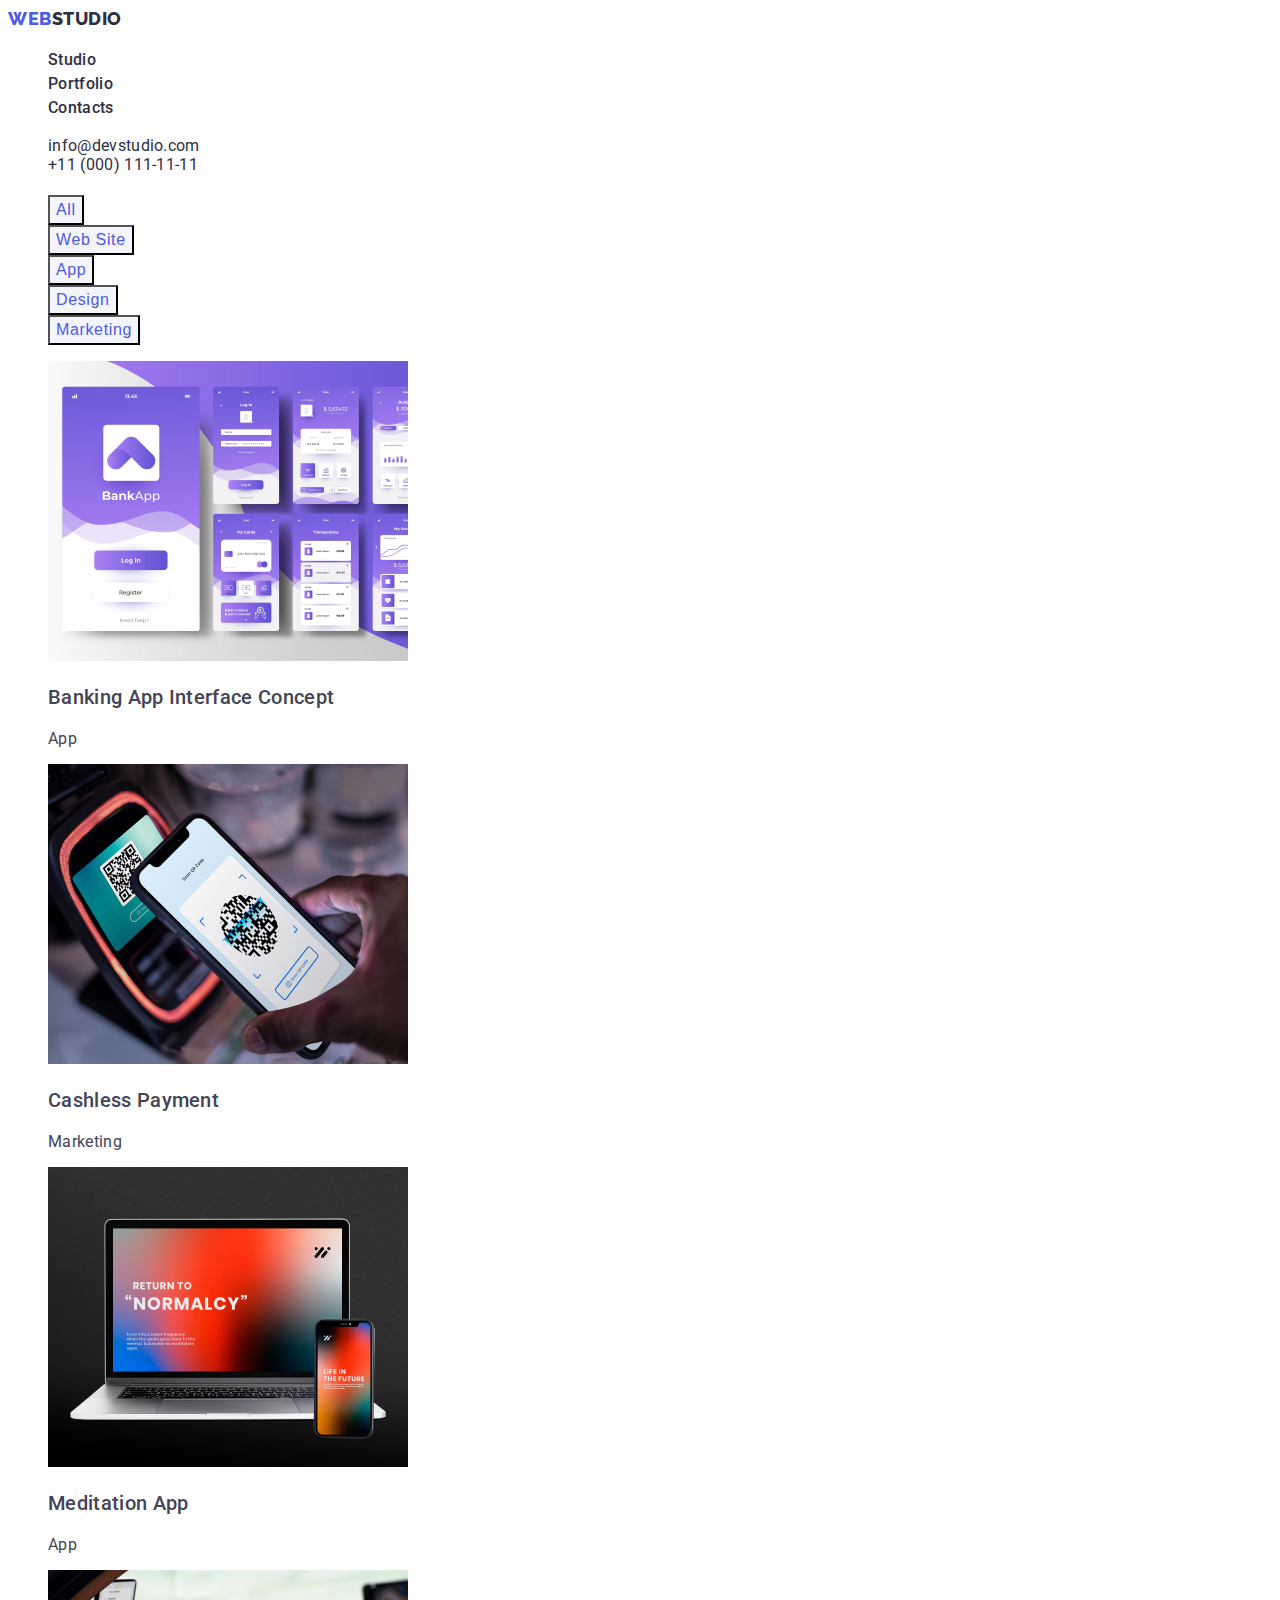
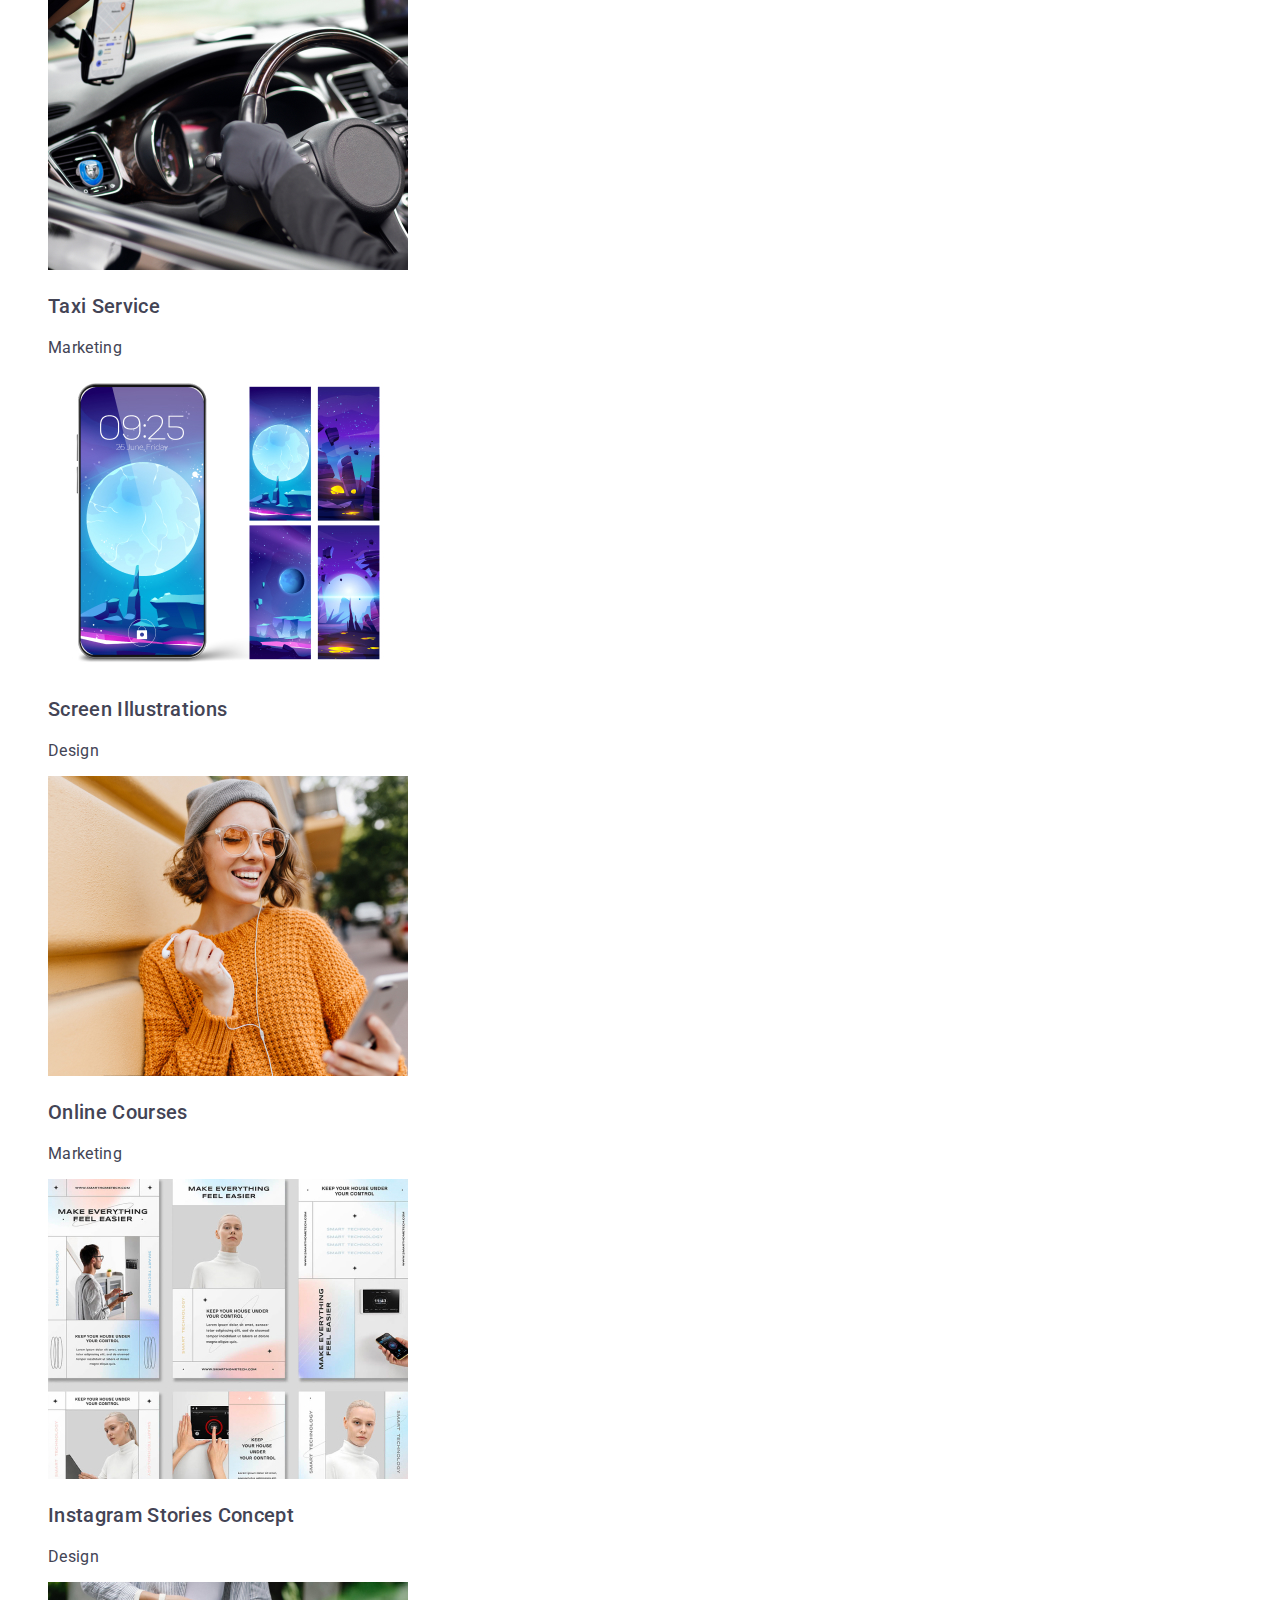
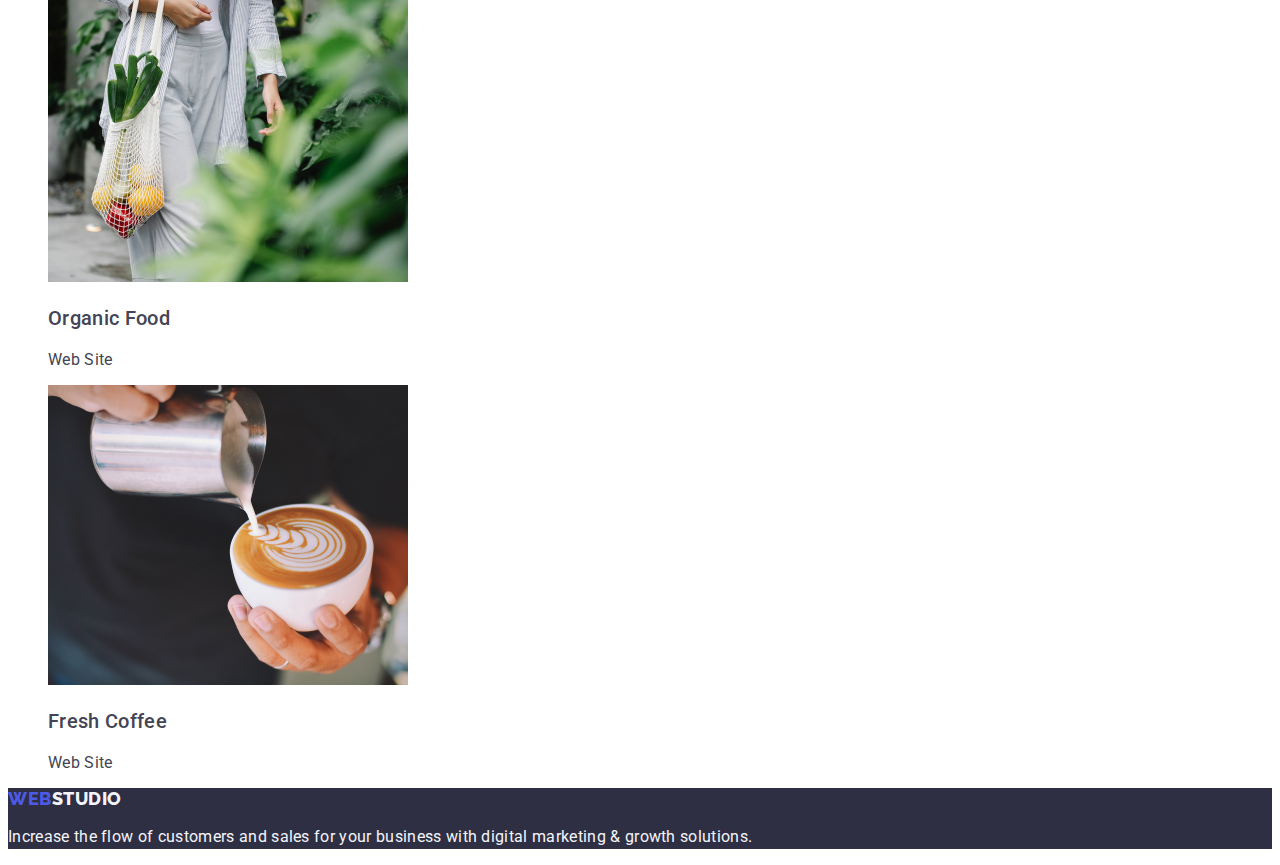
==== portfolio.html @ 07972845 "csstest5" ====
<!DOCTYPE html>
<html lang="en">
  <head>
    <meta charset="UTF-8" />
    <meta http-equiv="X-UA-Compatible" content="IE=edge" />
    <meta name="viewport" content="width=device-width, initial-scale=1.0" />
    <link rel="stylesheet" href="./css/styles.css" />
    <link rel="preconnect" href="https://fonts.googleapis.com" />
    <link rel="preconnect" href="https://fonts.gstatic.com" crossorigin />
    <link
      href="https://fonts.googleapis.com/css2?family=Montserrat:wght@400;700&family=Raleway:wght@800&family=Roboto:wght@400;500;700;900&display=swap"
      rel="stylesheet"
    />
    <title>Web Studio</title>
  </head>
  <body>
    <header class="header">
      <nav class="nav">
        <a class="header-logo link" href="./index.html"
          >Web<span class="logo-span">Studio</span></a
        >
        <ul class="header list">
          <li class="header-list-item">
            <a class="header link" href="./index.html">Studio</a>
          </li>
          <li class="header-list-item">
            <a class="header link" href="./portfolio.html">Portfolio</a>
          </li>
          <li class="header-list-item">
            <a class="header link" href="">Contacts</a>
          </li>
        </ul>
      </nav>

      <address class="address">
        <ul class="address list">
          <li class="address-list-item">
            <a class="address link" href="mailto:info@devstudio.com"
              >info@devstudio.com</a
            >
          </li>
          <li class="address-list-item">
            <a class="address link" href="tel:+110001111111"
              >+11 (000) 111-11-11</a
            >
          </li>
        </ul>
      </address>
    </header>

    <main>
      <!-- section five -->
      <section class="section five">
        <h1></h1>
        <ul class="filters list">
          <li><button class="filter-btn" type="button">All</button></li>
          <li><button class="filter-btn" type="button">Web Site</button></li>
          <li><button class="filter-btn" type="button">App</button></li>
          <li><button class="filter-btn" type="button">Design</button></li>
          <li><button class="filter-btn" type="button">Marketing</button></li>
        </ul>
        <ul>
          <li>
            <img
              src="./images/portfolio-img/bankingapp.jpg"
              alt="Banking App Interface Concept"
              width="360"
            />
            <h3 class="five-title">Banking App Interface Concept</h3>
            <p class="five-text">App</p>
          </li>
          <li>
            <img
              src="./images/portfolio-img/cashlesspaiment.jpg"
              alt="Cashless Payment"
              width="360"
            />
            <h3 class="five-title">Cashless Payment</h3>
            <p class="five-text">Marketing</p>
          </li>
          <li>
            <img
              src="./images/portfolio-img/meditationapp.jpg"
              alt="Meditation App"
              width="360"
            />
            <h3 class="five-title">Meditation App</h3>
            <p class="five-text">App</p>
          </li>
          <li>
            <img
              src="./images/portfolio-img/taxservice.jpg"
              alt="Taxi Service"
              width="360"
            />
            <h3 class="five-title">Taxi Service</h3>
            <p class="five-text">Marketing</p>
          </li>
          <li>
            <img
              src="./images/portfolio-img/screenillustrations.jpg"
              alt="Screen Illustrations"
              width="360"
            />
            <h3 class="five-title">Screen Illustrations</h3>
            <p class="five-text">Design</p>
          </li>
          <li>
            <img
              src="./images/portfolio-img/onlinecourses.jpg"
              alt="Online Courses"
              width="360"
            />
            <h3 class="five-title">Online Courses</h3>
            <p class="five-text">Marketing</p>
          </li>
          <li>
            <img
              src="./images/portfolio-img/instagramstories.jpg"
              alt="Instagram Stories Concept"
              width="360"
            />
            <h3 class="five-title">Instagram Stories Concept</h3>
            <p class="five-text">Design</p>
          </li>
          <li>
            <img
              src="./images/portfolio-img/organicfood.jpg"
              alt="Organic Food"
              width="360"
            />
            <h3 class="five-title">Organic Food</h3>
            <p class="five-text">Web Site</p>
          </li>
          <li>
            <img
              src="./images/portfolio-img/freshcoffe.jpg"
              alt="Fresh Coffee"
              width="360"
            />
            <h3 class="five-title">Fresh Coffee</h3>
            <p class="five-text">Web Site</p>
          </li>
        </ul>
      </section>
    </main>

    <footer class="footer portfolio">
      <a class="header-logo link" href="./index.html"
        >Web<span class="footer-span">Studio</span></a
      >
      <p class="footer-text">
        Increase the flow of customers and sales for your business with digital
        marketing & growth solutions.
      </p>
    </footer>
  </body>
</html>
---- css/styles.css ----
:root {
    --primari-font: "Roboto",
        sans-serif;
}

body{
    font-family: "Roboto",
        sans-serif;
    font-weight: 400;
    color: #434455;
    background: #FFFFFF;
    letter-spacing: 0.02em;
}


/* header*/

.header {}

/* reset*/
ul,ol {
    list-style: none;
}
 
a {
    text-decoration: none;
    
}

button{
    cursor: pointer;
}

.nav {
        font-weight: 500;
        font-size: 16px;
        line-height: 1.5; 
        }
.link {
    color: #2e2f42;
    text-decoration: none;
}

.header-logo {
        font-family: 'Raleway', sans-serif;
        font-weight: 800;
        font-size: 18px;
        line-height: 1.17;
        color: #4d5ae5;
        letter-spacing: 0.03em;
        text-transform: uppercase;
        }

.logo-span {
    color: #2e2f42;
}

.header {}

.list {
    list-style: none
}

.header-list-item {}



.link:hover,
.link:focus{
    color: #404bbf;
}

address {
    font-style: normal;
}

.address 

.address-list-item {}

.address-link {}

/* section one*/

.section {}

.one {
    background: #2E2F42;
}

.one-title {
        text-align: center;
        font-weight: 700;
        font-size: 56px;
        line-height: 1.07;
        letter-spacing: 0.02em;
        color: #FFFFFF;
}

.one-btn {
        font-family: var(--primary-font);
        font-weight: 500;
        font-size: 16px;
        line-height: 1.5;
        letter-spacing: 0.04em;
        background: #4D5AE5;
        color: #FFFFFF;
}

/* section two*/

.section {}

.two {}

.two-hidden-title {}

.two-list {}

.two-title {
    
    font-weight: 500;
        font-size: 20px;
        line-height: 1.2;
        letter-spacing: 0.02em;
        color: #2e2f42;
}

.two-text {
        font-size: 16px;
        line-height: 1.5;
        color: #434455;
}

/* section three*/

.section {}

.three {}

.three-title {
    font-weight: 700;
        font-size: 36px;
        line-height: 1.11;
        text-align: center;
        text-transform: capitalize;
        color: #2e2f42;

}

.three-list {}

.three-list-item {}

/* section four*/

.section {
    
}

.four {
    background: #F4F4FD;
}

.four-title {
        text-align: center;
        font-weight: 700;
        font-size: 36px;
        line-height: 1.11;
        text-transform: capitalize;
        letter-spacing: 0.02em;
        color: #2e2f42;
}

.four-list {}

.four-list-item {
    background-color: #FFFFFF;
}

.four-name {
    font-weight: 500;
        font-size: 20px;
        line-height: 1.2;
}

.four-text {
    line-height: 1.5;
        color: #434455;
}
/*section5*/

.section {}

.five {}

.filters {}

.filter-btn {
    font-weight: 500;
    font-size: 16px;
    line-height: 1.5;
    letter-spacing: 0.04em;
    color: #4D5AE5;
    background: #F4F4FD;
}

.five-title {
    font-weight: 500;
    font-size: 20px;
    line-height: 1.2;
}

.five-text {
    color: #434455;
}
/* footer*/

.footer {
    background: #2E2F42;
}

.footer-span{
    color: #F4F4FD;
}


.footer-text {
    line-height: 1.5; 
        color: #F4F4FD;
}
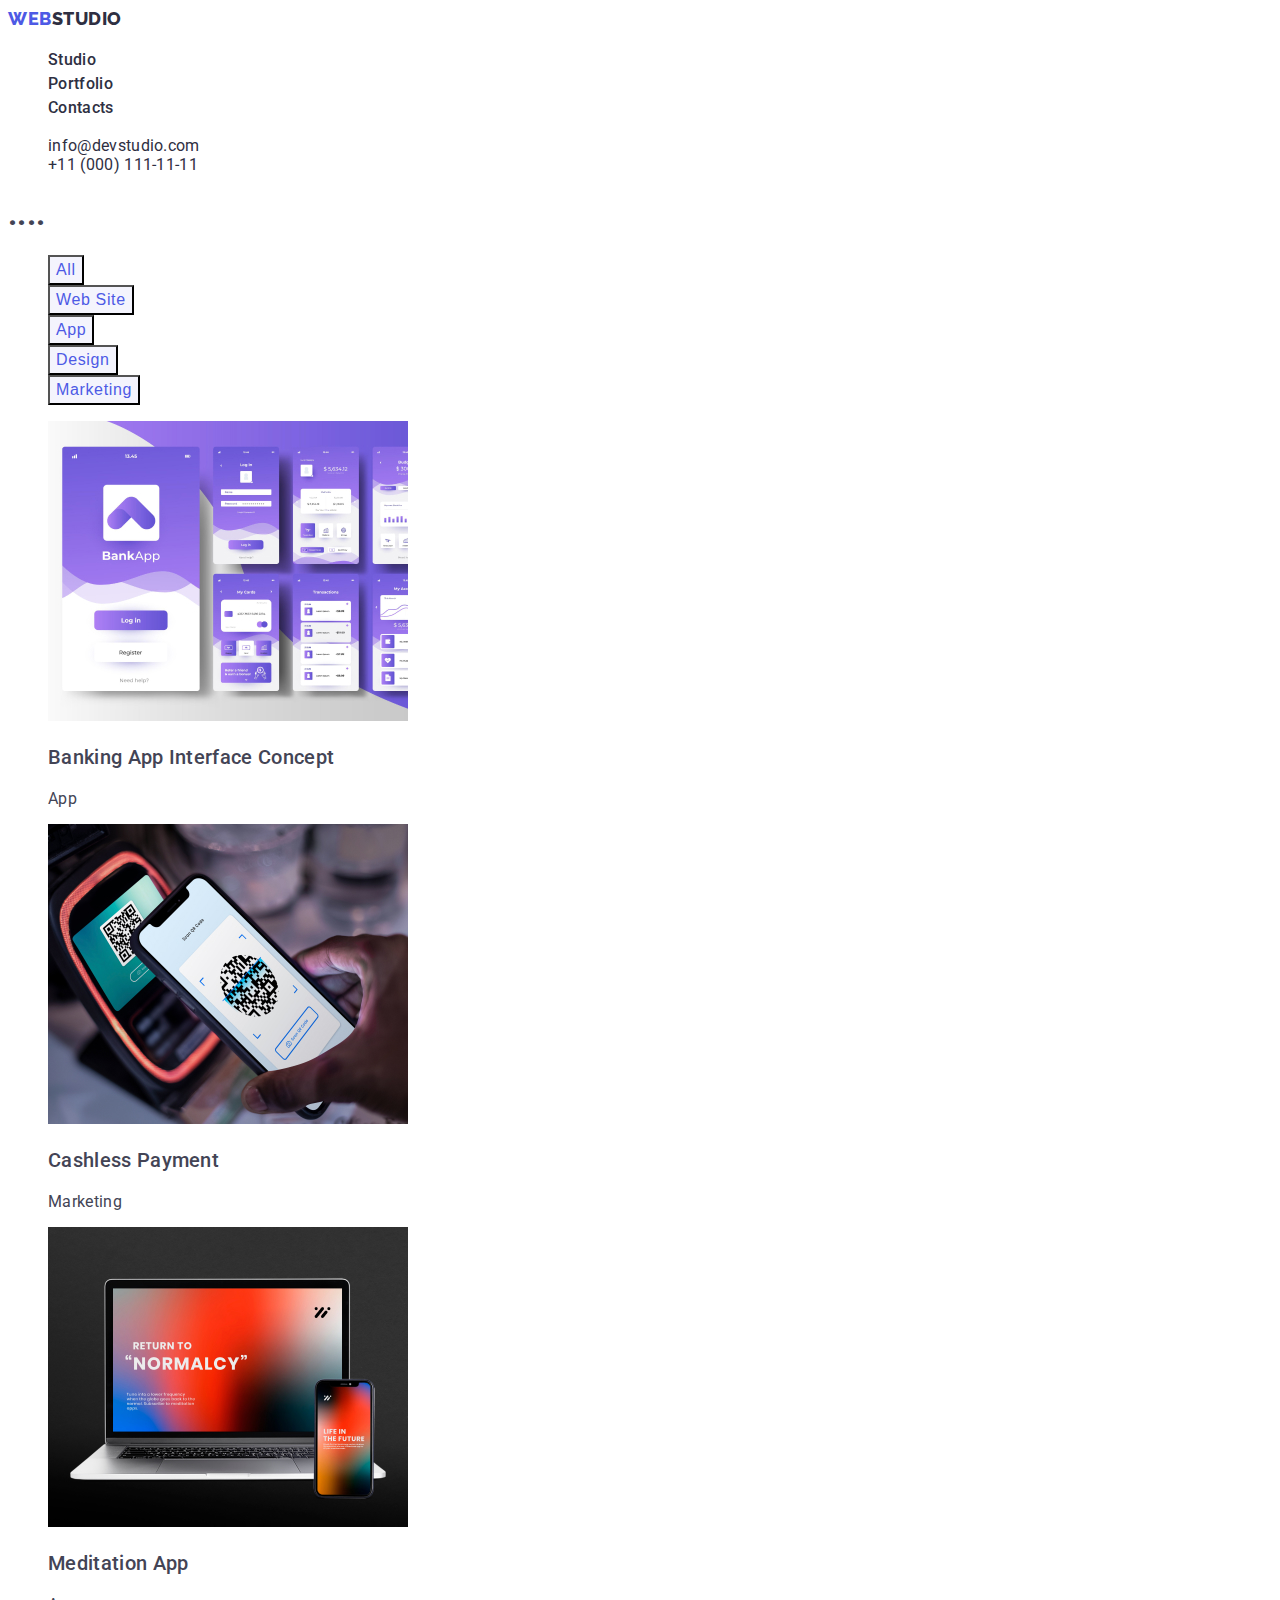
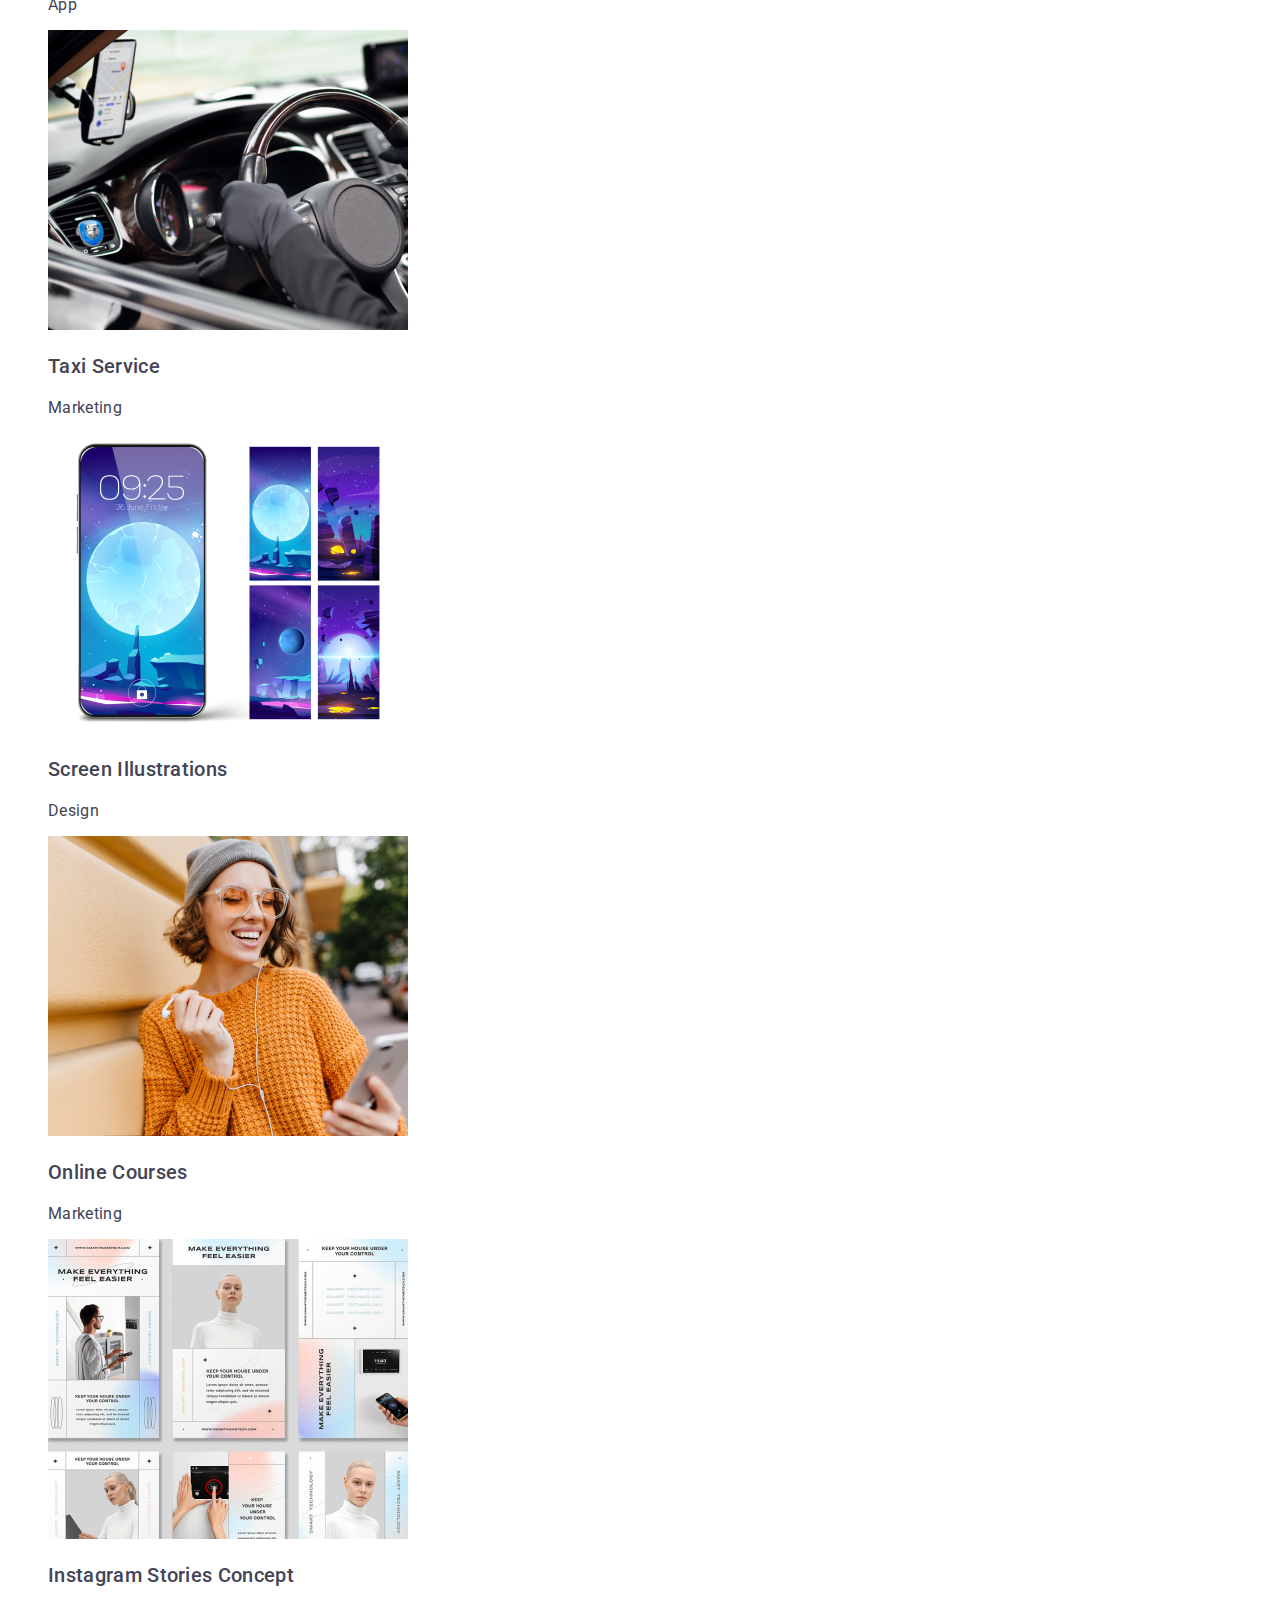
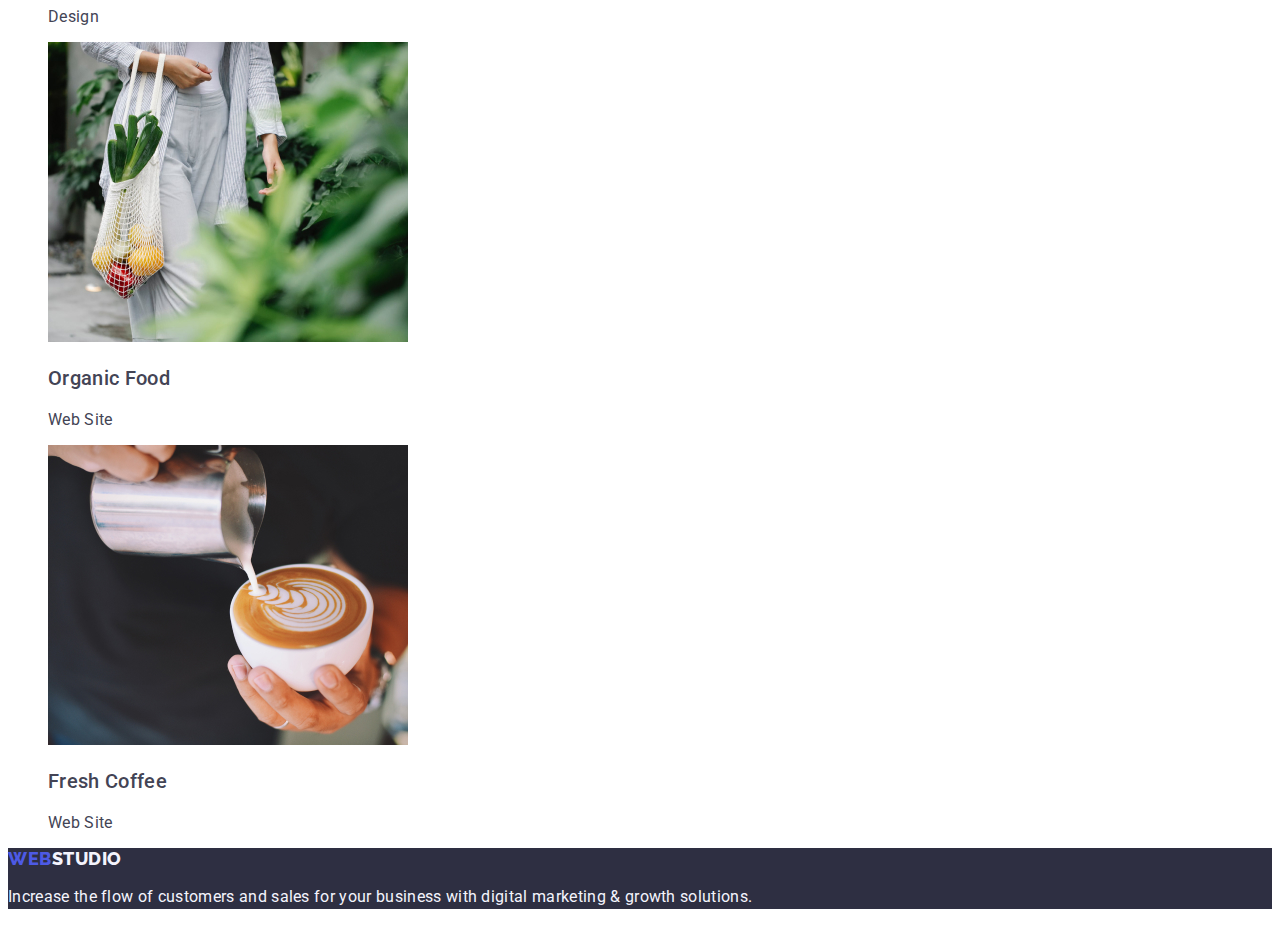
==== commit fc0b4ed9: "test6" ====
--- a/portfolio.html
+++ b/portfolio.html
@@ -51,7 +51,7 @@
     <main>
       <!-- section five -->
       <section class="section five">
-        <h1></h1>
+        <h1>....</h1>
         <ul class="filters list">
           <li><button class="filter-btn" type="button">All</button></li>
           <li><button class="filter-btn" type="button">Web Site</button></li>
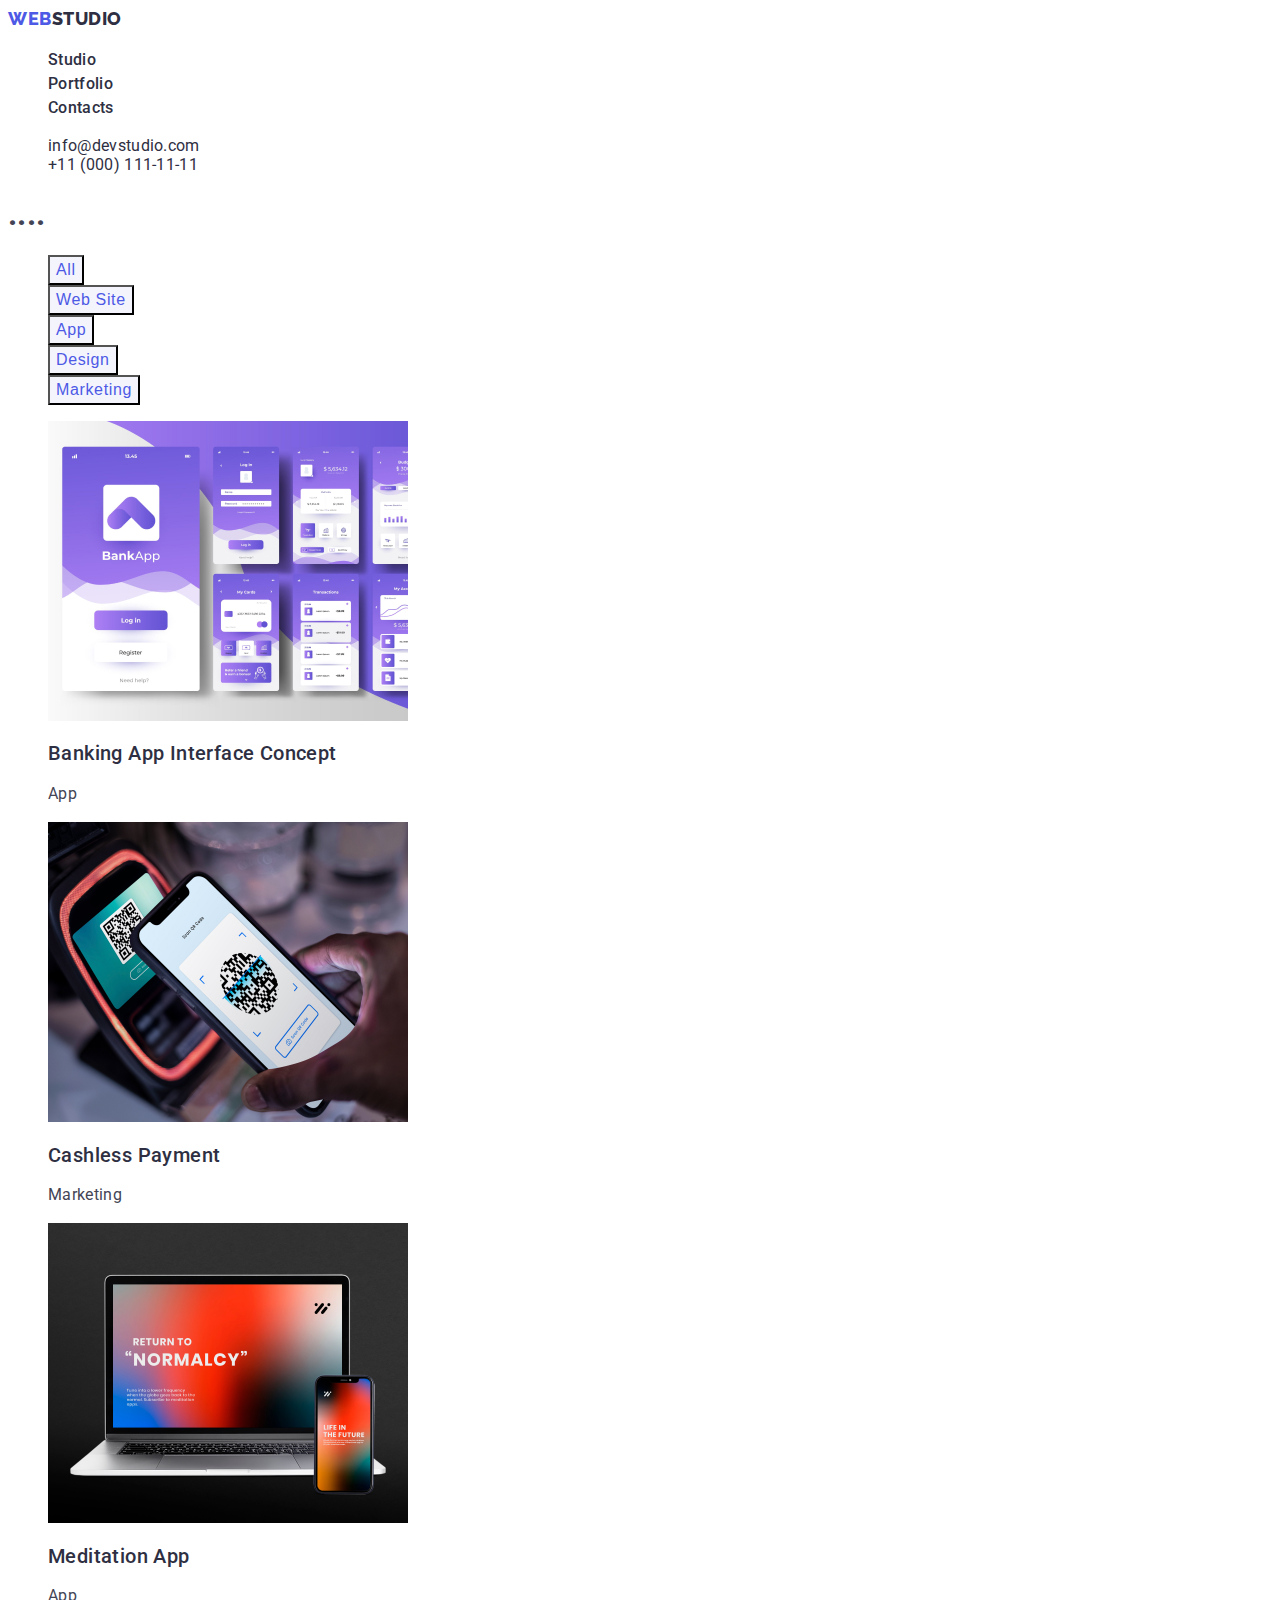
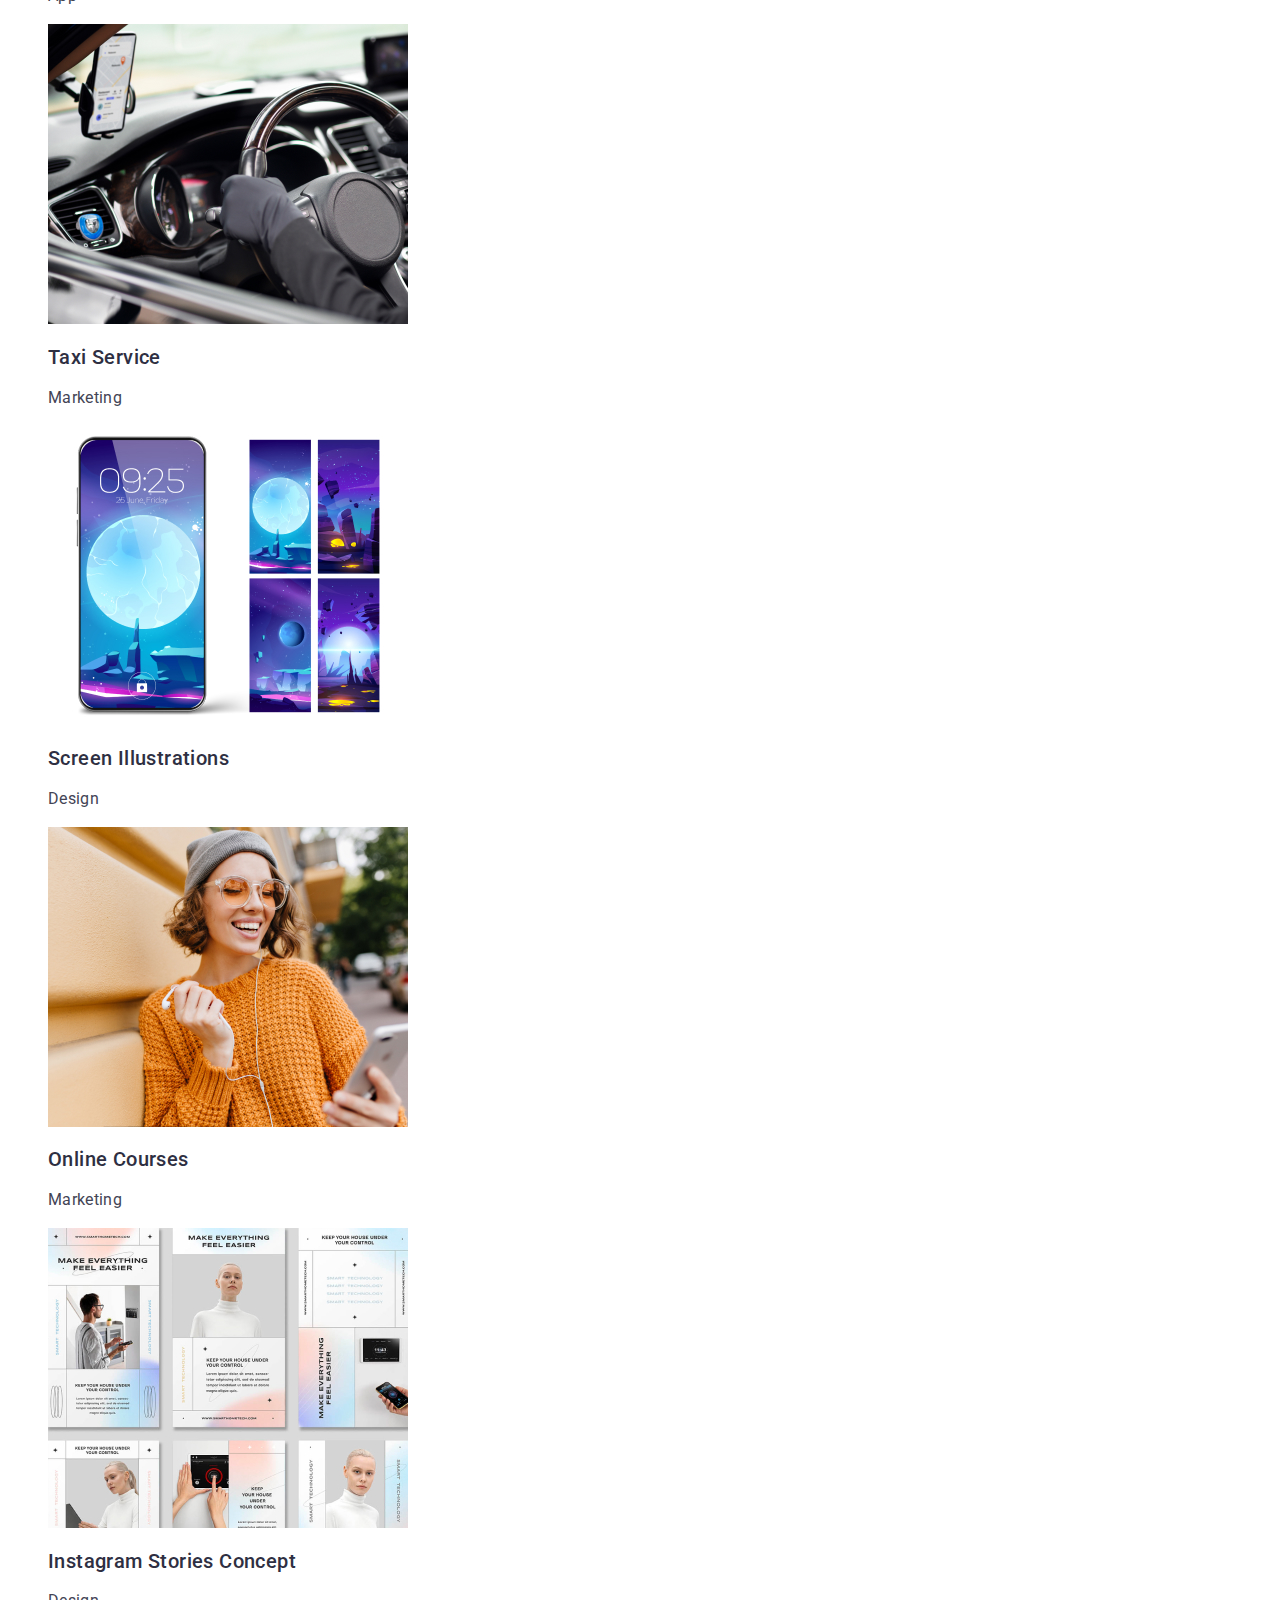
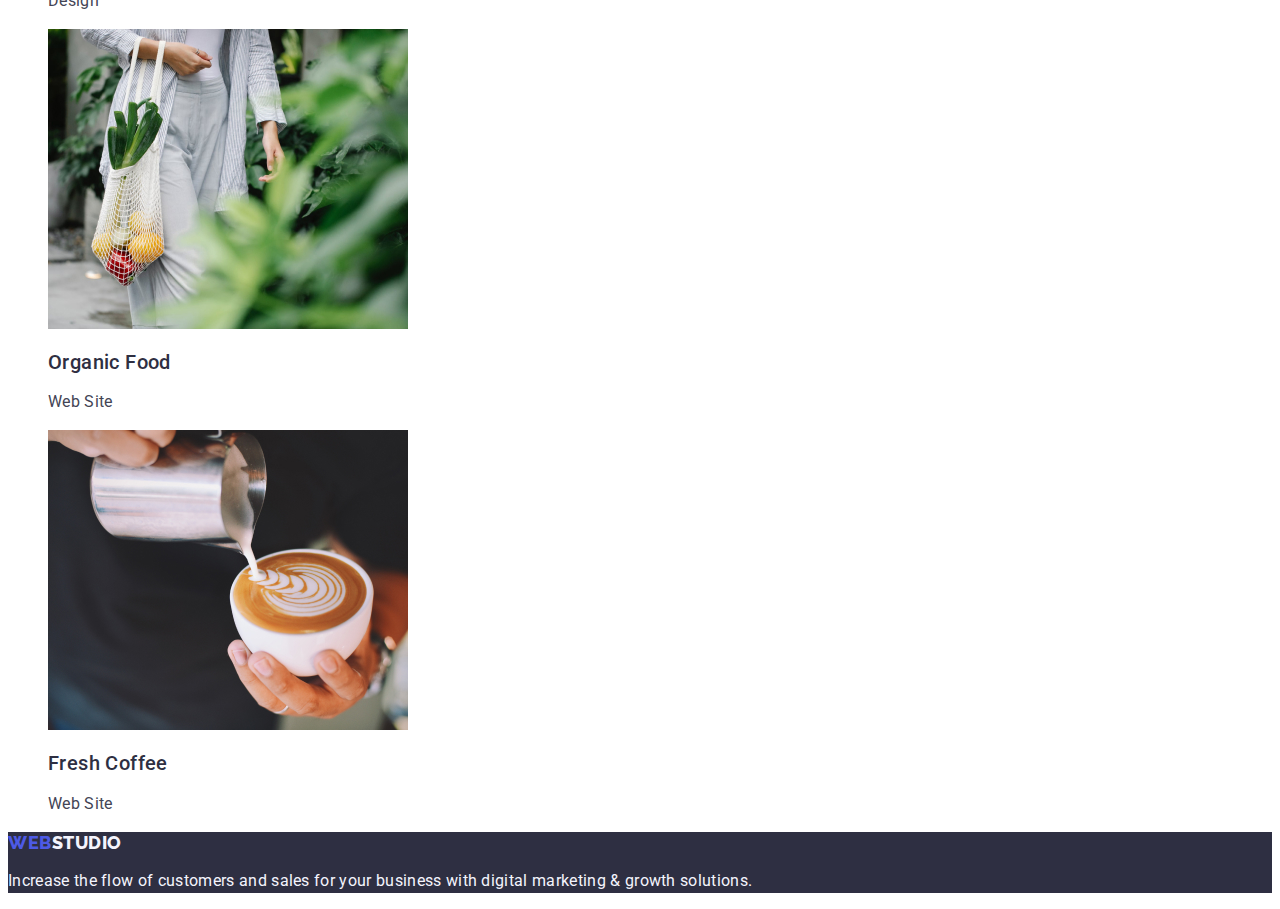
==== commit f02f7fca: "testcss7" ====
--- a/portfolio.html
+++ b/portfolio.html
@@ -61,84 +61,111 @@
         </ul>
         <ul>
           <li>
-            <img
-              src="./images/portfolio-img/bankingapp.jpg"
-              alt="Banking App Interface Concept"
-              width="360"
-            />
-            <h3 class="five-title">Banking App Interface Concept</h3>
-            <p class="five-text">App</p>
+            <a class="img link" href="">
+              <img
+                src="./images/portfolio-img/bankingapp.jpg"
+                alt="Banking App Interface Concept"
+                width="360"
+              />
+
+              <h2 class="five-title">Banking App Interface Concept</h2>
+              <p class="five-text">App</p>
+            </a>
           </li>
           <li>
-            <img
-              src="./images/portfolio-img/cashlesspaiment.jpg"
-              alt="Cashless Payment"
-              width="360"
-            />
-            <h3 class="five-title">Cashless Payment</h3>
-            <p class="five-text">Marketing</p>
+            <a class="img link" href="">
+              <img
+                src="./images/portfolio-img/cashlesspaiment.jpg"
+                alt="Cashless Payment"
+                width="360"
+              />
+
+              <h2 class="five-title">Cashless Payment</h2>
+              <p class="five-text">Marketing</p>
+            </a>
           </li>
           <li>
-            <img
-              src="./images/portfolio-img/meditationapp.jpg"
-              alt="Meditation App"
-              width="360"
-            />
-            <h3 class="five-title">Meditation App</h3>
-            <p class="five-text">App</p>
+            <a class="img link" href="">
+              <img
+                src="./images/portfolio-img/meditationapp.jpg"
+                alt="Meditation App"
+                width="360"
+              />
+
+              <h2 class="five-title">Meditation App</h2>
+              <p class="five-text">App</p>
+            </a>
           </li>
           <li>
-            <img
-              src="./images/portfolio-img/taxservice.jpg"
-              alt="Taxi Service"
-              width="360"
-            />
-            <h3 class="five-title">Taxi Service</h3>
-            <p class="five-text">Marketing</p>
+            <a class="img link" href="">
+              <img
+                src="./images/portfolio-img/taxservice.jpg"
+                alt="Taxi Service"
+                width="360"
+              />
+
+              <h2 class="five-title">Taxi Service</h2>
+              <p class="five-text">Marketing</p>
+            </a>
           </li>
           <li>
-            <img
-              src="./images/portfolio-img/screenillustrations.jpg"
-              alt="Screen Illustrations"
-              width="360"
-            />
-            <h3 class="five-title">Screen Illustrations</h3>
-            <p class="five-text">Design</p>
+            <a class="img link" href="">
+              <img
+                src="./images/portfolio-img/screenillustrations.jpg"
+                alt="Screen Illustrations"
+                width="360"
+              />
+
+              <h2 class="five-title">Screen Illustrations</h2>
+              <p class="five-text">Design</p>
+            </a>
           </li>
           <li>
-            <img
-              src="./images/portfolio-img/onlinecourses.jpg"
-              alt="Online Courses"
-              width="360"
-            />
-            <h3 class="five-title">Online Courses</h3>
-            <p class="five-text">Marketing</p>
+            <a class="img link" href="">
+              <img
+                src="./images/portfolio-img/onlinecourses.jpg"
+                alt="Online Courses"
+                width="360"
+              />
+
+              <h2 class="five-title">Online Courses</h2>
+              <p class="five-text">Marketing</p>
+            </a>
           </li>
           <li>
-            <img
-              src="./images/portfolio-img/instagramstories.jpg"
-              alt="Instagram Stories Concept"
-              width="360"
-            />
-            <h3 class="five-title">Instagram Stories Concept</h3>
-            <p class="five-text">Design</p>
+            <a class="img link" href="">
+              <img
+                src="./images/portfolio-img/instagramstories.jpg"
+                alt="Instagram Stories Concept"
+                width="360"
+              />
+
+              <h2 class="five-title">Instagram Stories Concept</h2>
+              <p class="five-text">Design</p>
+            </a>
           </li>
           <li>
-            <img
-              src="./images/portfolio-img/organicfood.jpg"
-              alt="Organic Food"
-              width="360"
-            />
-            <h3 class="five-title">Organic Food</h3>
-            <p class="five-text">Web Site</p>
+            <a class="img link" href="">
+              <img
+                src="./images/portfolio-img/organicfood.jpg"
+                alt="Organic Food"
+                width="360"
+              />
+
+              <h2 class="five-title">Organic Food</h2>
+              <p class="five-text">Web Site</p>
+            </a>
           </li>
           <li>
-            <img
-              src="./images/portfolio-img/freshcoffe.jpg"
-              alt="Fresh Coffee"
-              width="360"
-            />
-            <h3 class="five-title">Fresh Coffee</h3>
+            <a class="img link" href="">
+              <img
+                src="./images/portfolio-img/freshcoffe.jpg"
+                alt="Fresh Coffee"
+                width="360"
+              />
+
+              <h2 class="five-title">Fresh Coffee</h2>
+            </a>
             <p class="five-text">Web Site</p>
           </li>
         </ul>
--- a/css/styles.css
+++ b/css/styles.css
@@ -55,11 +55,11 @@
     color: #2e2f42;
 }
 
-.header {}
-
-.list {
-    list-style: none
-}
+.header .link{
+    l
+}
+
+
 
 .header-list-item {}
 
@@ -107,6 +107,10 @@
         color: #FFFFFF;
 }
 
+.one-btn:hover,
+.one-btn:focus{
+    color: #404bbf;
+}
 /* section two*/
 
 .section {}
@@ -182,6 +186,8 @@
     font-weight: 500;
         font-size: 20px;
         line-height: 1.2;
+        letter-spacing: 0.02em;
+        color: #2e2f42;
 }
 
 .four-text {
@@ -205,13 +211,23 @@
     background: #F4F4FD;
 }
 
-.five-title {
-    font-weight: 500;
-    font-size: 20px;
-    line-height: 1.2;
-}
-
+.filter-btn:hover
+.filter-btn:focus{
+    color:#FFFFFF;
+    background-color: #404BBF;
+}
+.five-title{
+    font-weight: 500;
+        font-size: 20px;
+        line-height: 1,20;
+        letter-spacing: 0.02em;
+        color: #2E2F42;
+}
 .five-text {
+    font-weight: 400;
+    font-size: 16px;
+    line-height: 1.5;
+    letter-spacing: 0.02em;
     color: #434455;
 }
 /* footer*/
@@ -230,3 +246,6 @@
         color: #F4F4FD;
 }
 
+.list {
+    list-style: none
+}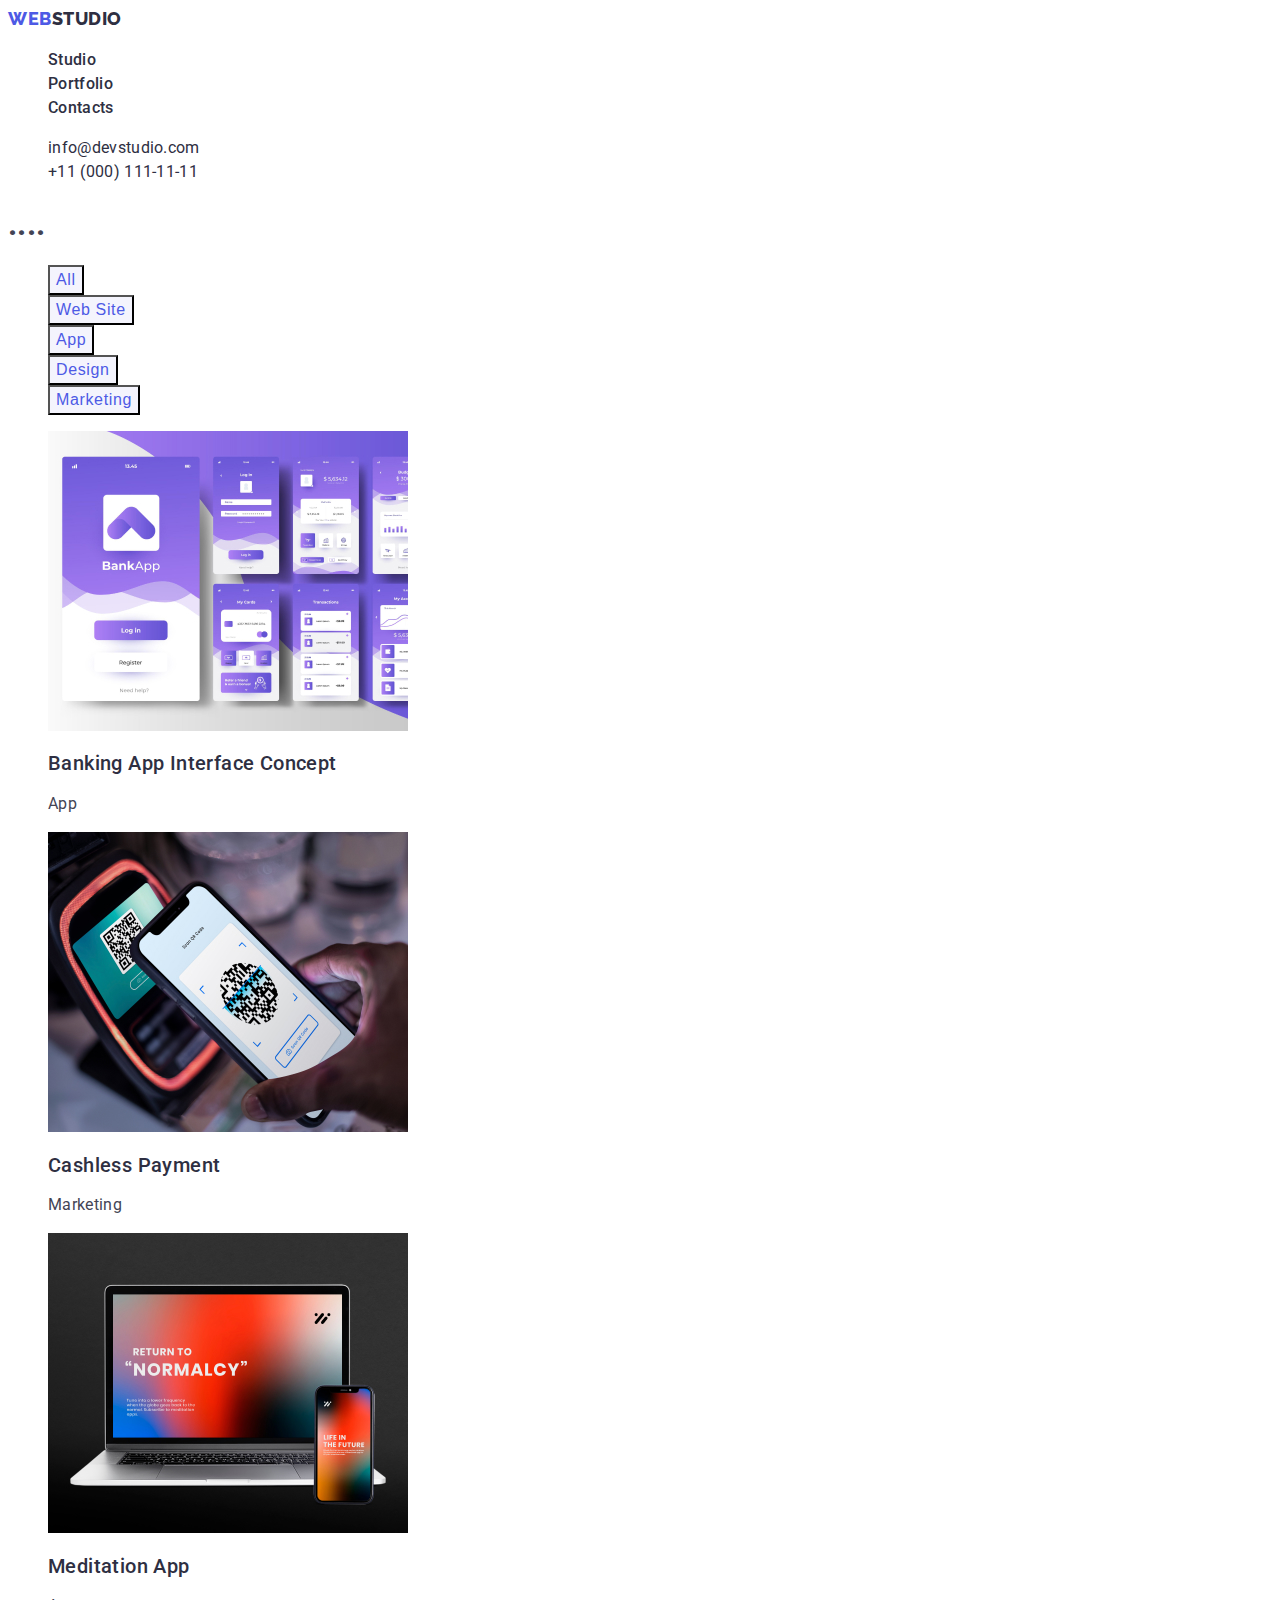
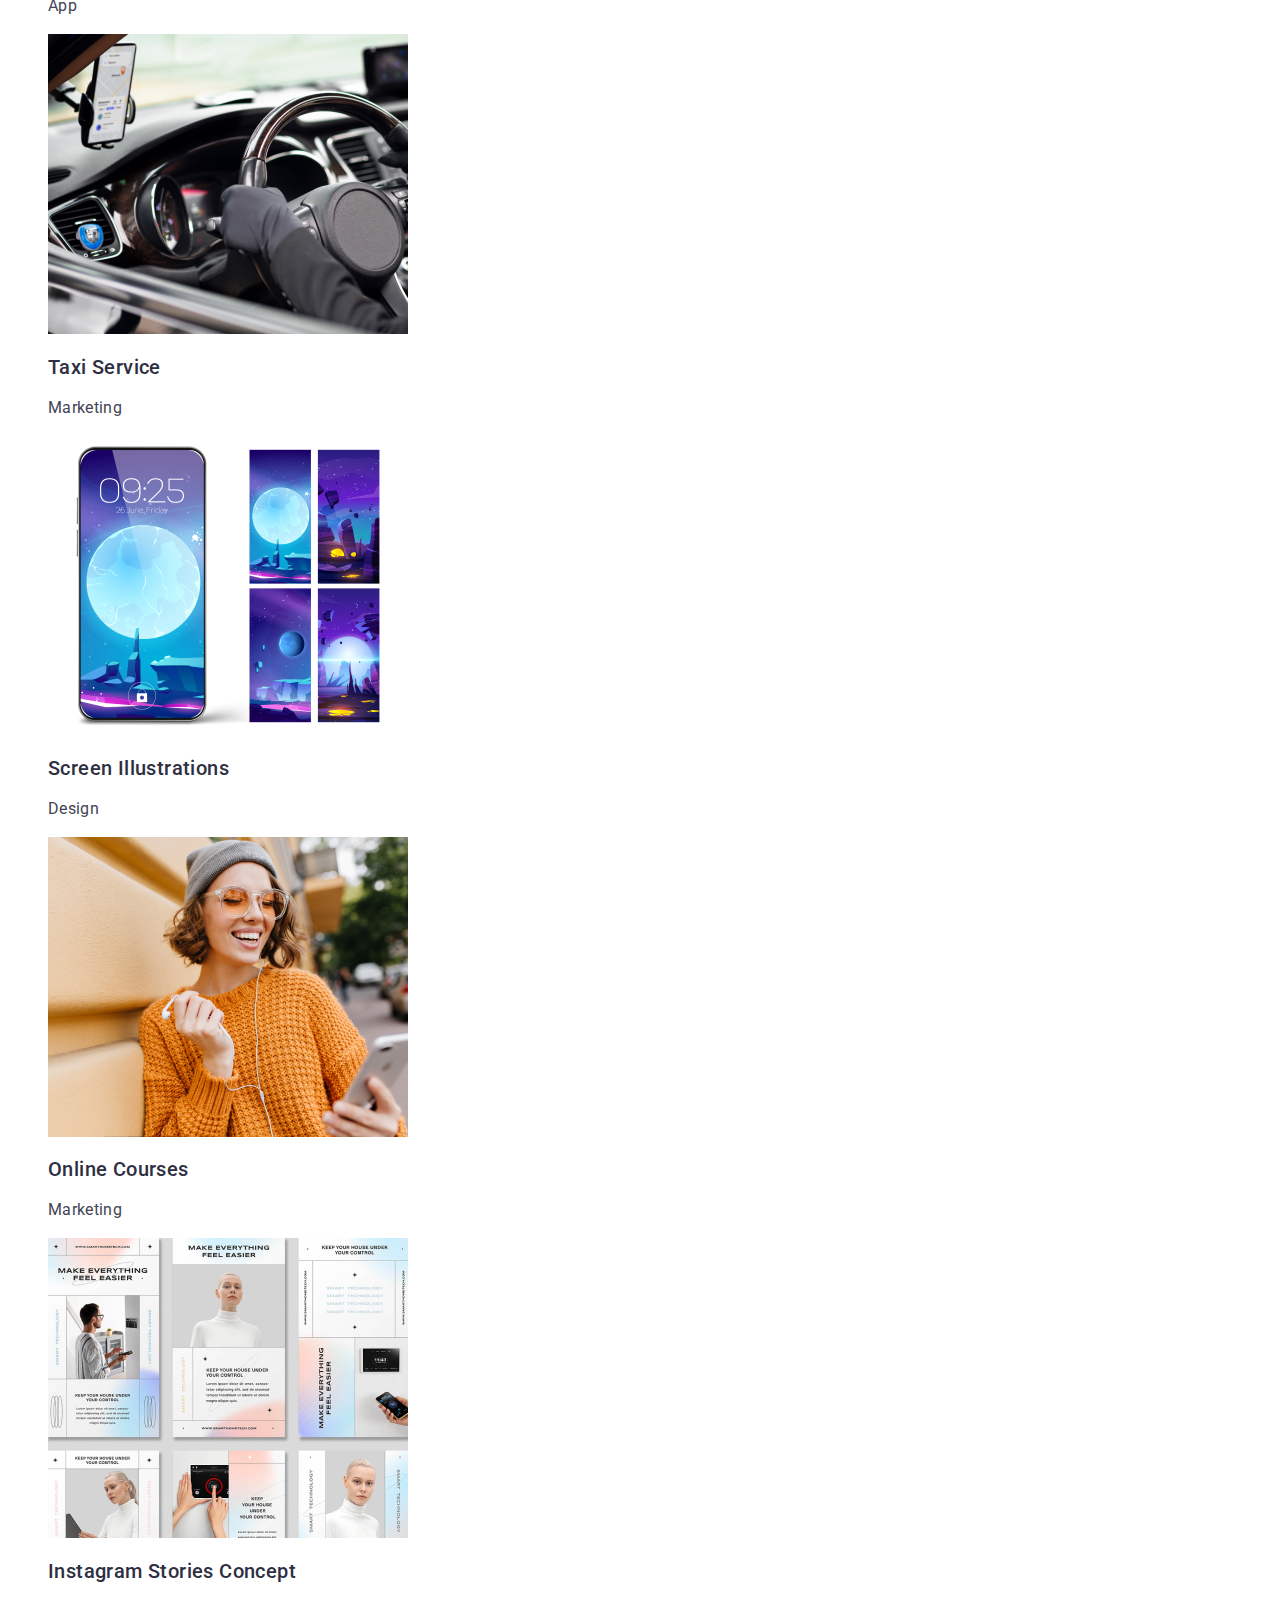
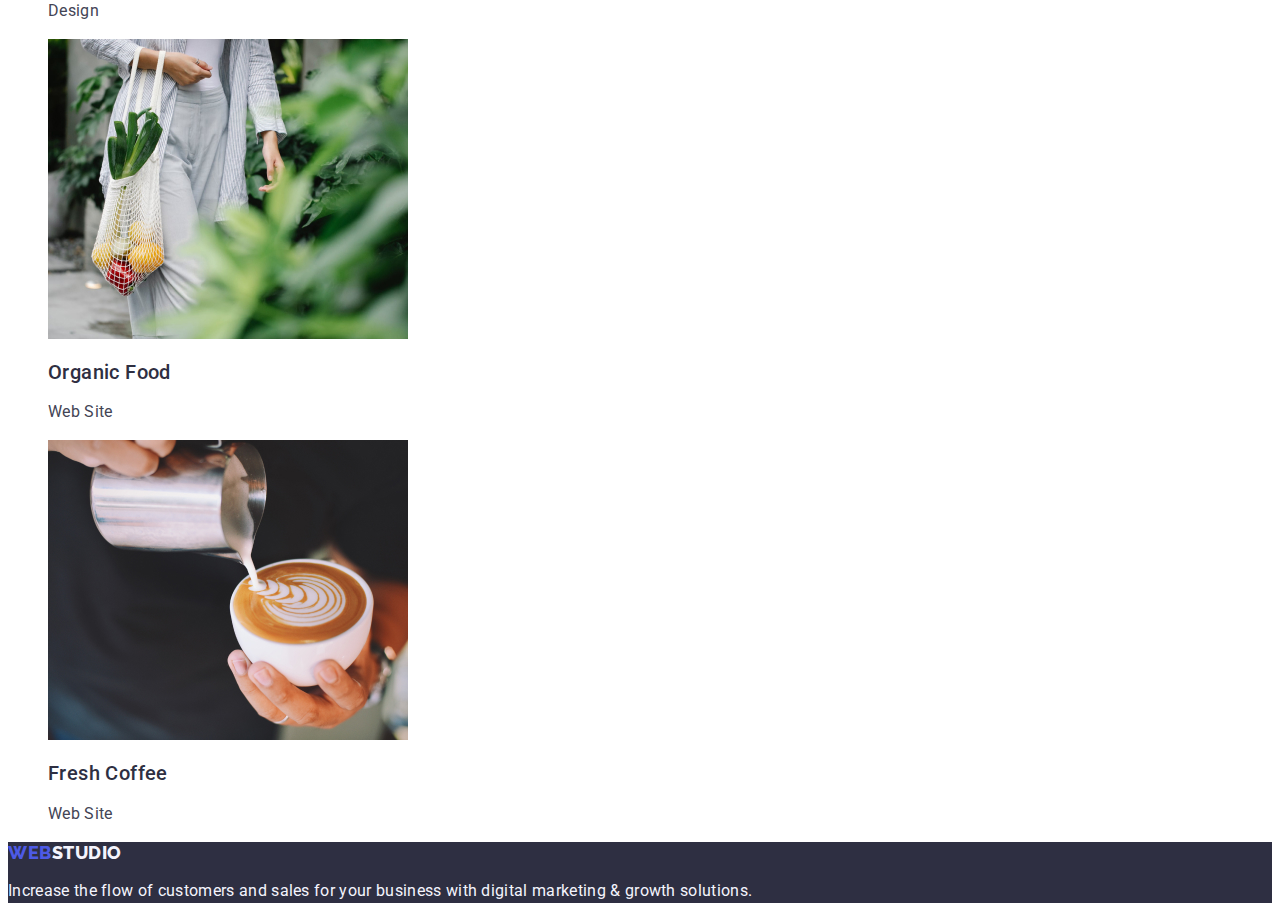
==== commit ffa98817: "csstest8" ====
--- a/portfolio.html
+++ b/portfolio.html
@@ -59,7 +59,7 @@
           <li><button class="filter-btn" type="button">Design</button></li>
           <li><button class="filter-btn" type="button">Marketing</button></li>
         </ul>
-        <ul>
+        <ul class="portfolio list">
           <li>
             <a class="img link" href="">
               <img
@@ -165,12 +165,14 @@
               />
 
               <h2 class="five-title">Fresh Coffee</h2>
+              <p class="five-text">Web Site</p>
             </a>
-            <p class="five-text">Web Site</p>
           </li>
         </ul>
       </section>
     </main>
+
+    <!-- footer -->
 
     <footer class="footer portfolio">
       <a class="header-logo link" href="./index.html"
--- a/css/styles.css
+++ b/css/styles.css
@@ -56,7 +56,7 @@
 }
 
 .header .link{
-    l
+    
 }
 
 
@@ -72,13 +72,21 @@
 
 address {
     font-style: normal;
-}
-
-.address 
+    line-height: 1.5;
+    color: #434455;
+}
+
+address {
+
+}
 
 .address-list-item {}
 
-.address-link {}
+.address{
+    
+}
+
+.link {}
 
 /* section one*/
 
@@ -110,6 +118,7 @@
 .one-btn:hover,
 .one-btn:focus{
     color: #404bbf;
+    background-color: #404BBF;
 }
 /* section two*/
 
@@ -211,15 +220,15 @@
     background: #F4F4FD;
 }
 
-.filter-btn:hover
-.filter-btn:focus{
+.filter-btn:hover,
+.filter-btn:focus {
     color:#FFFFFF;
     background-color: #404BBF;
 }
 .five-title{
     font-weight: 500;
         font-size: 20px;
-        line-height: 1,20;
+        line-height: 1.2;
         letter-spacing: 0.02em;
         color: #2E2F42;
 }
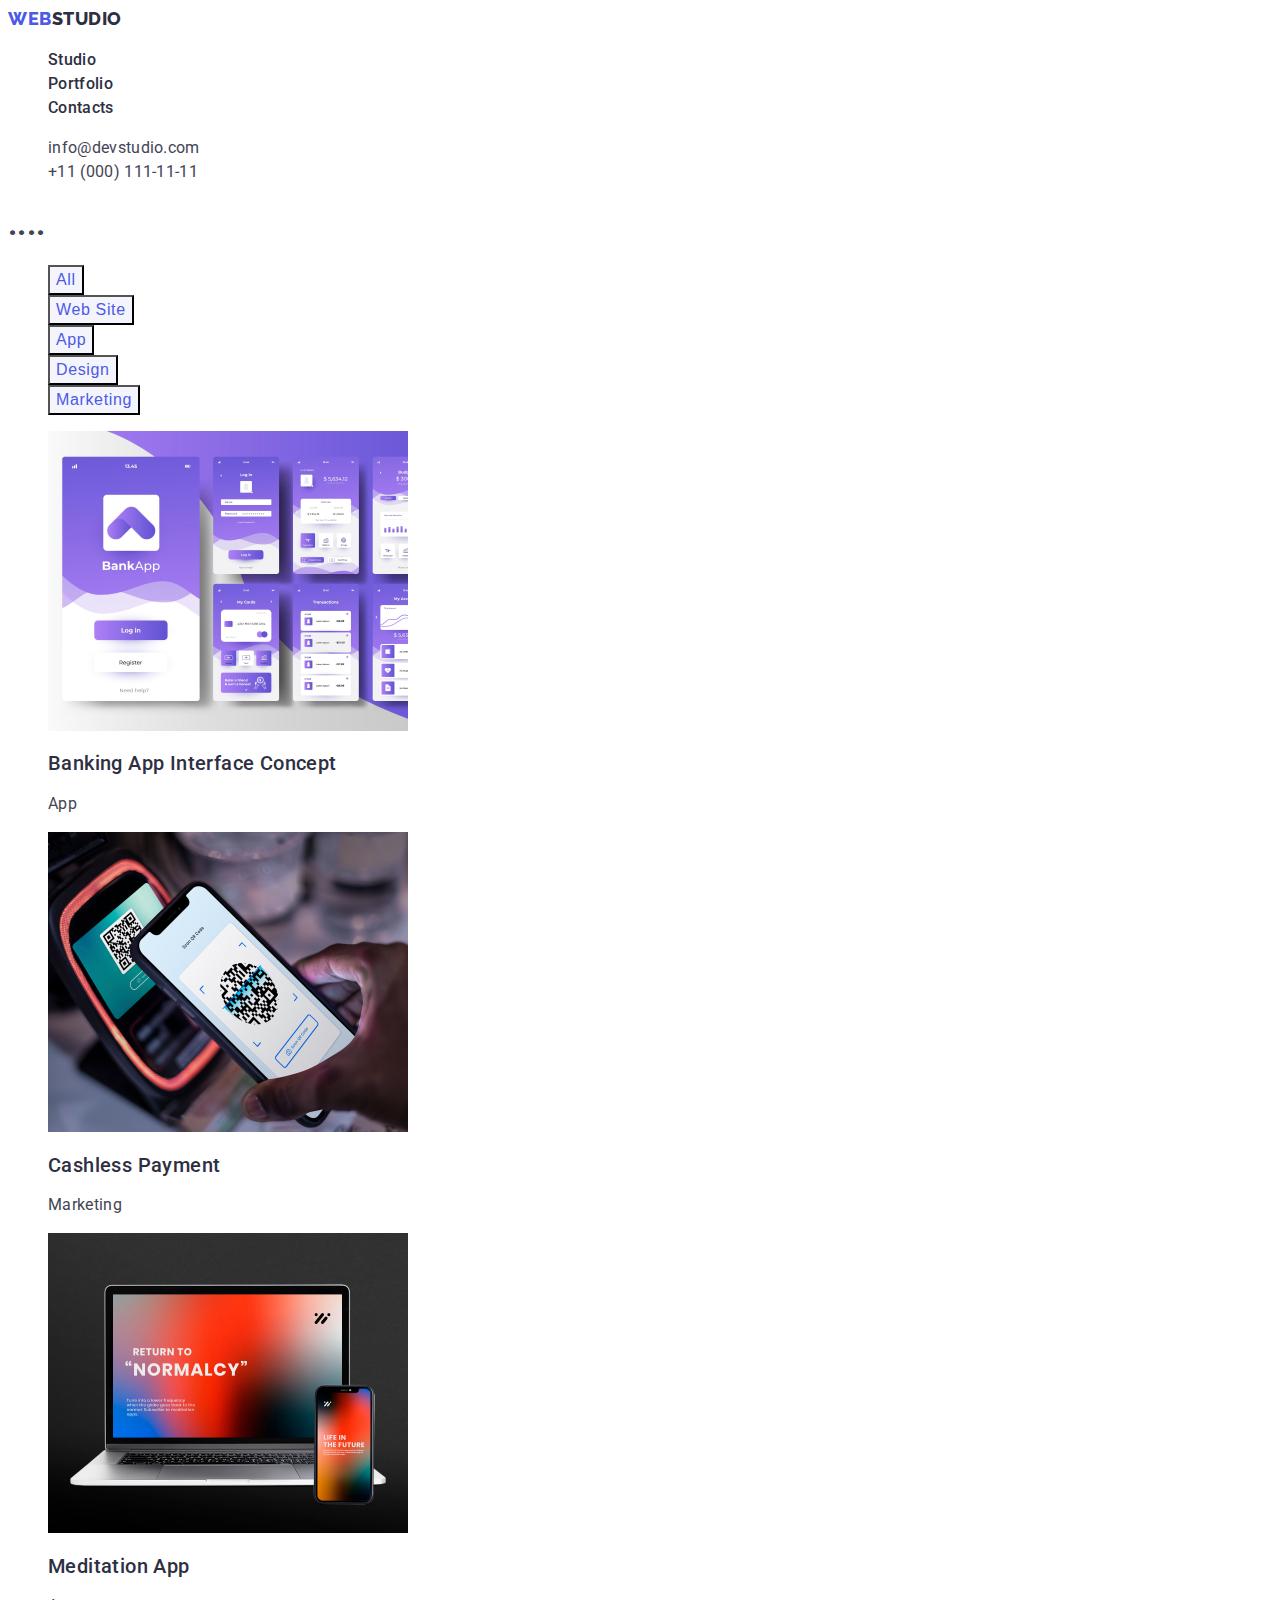
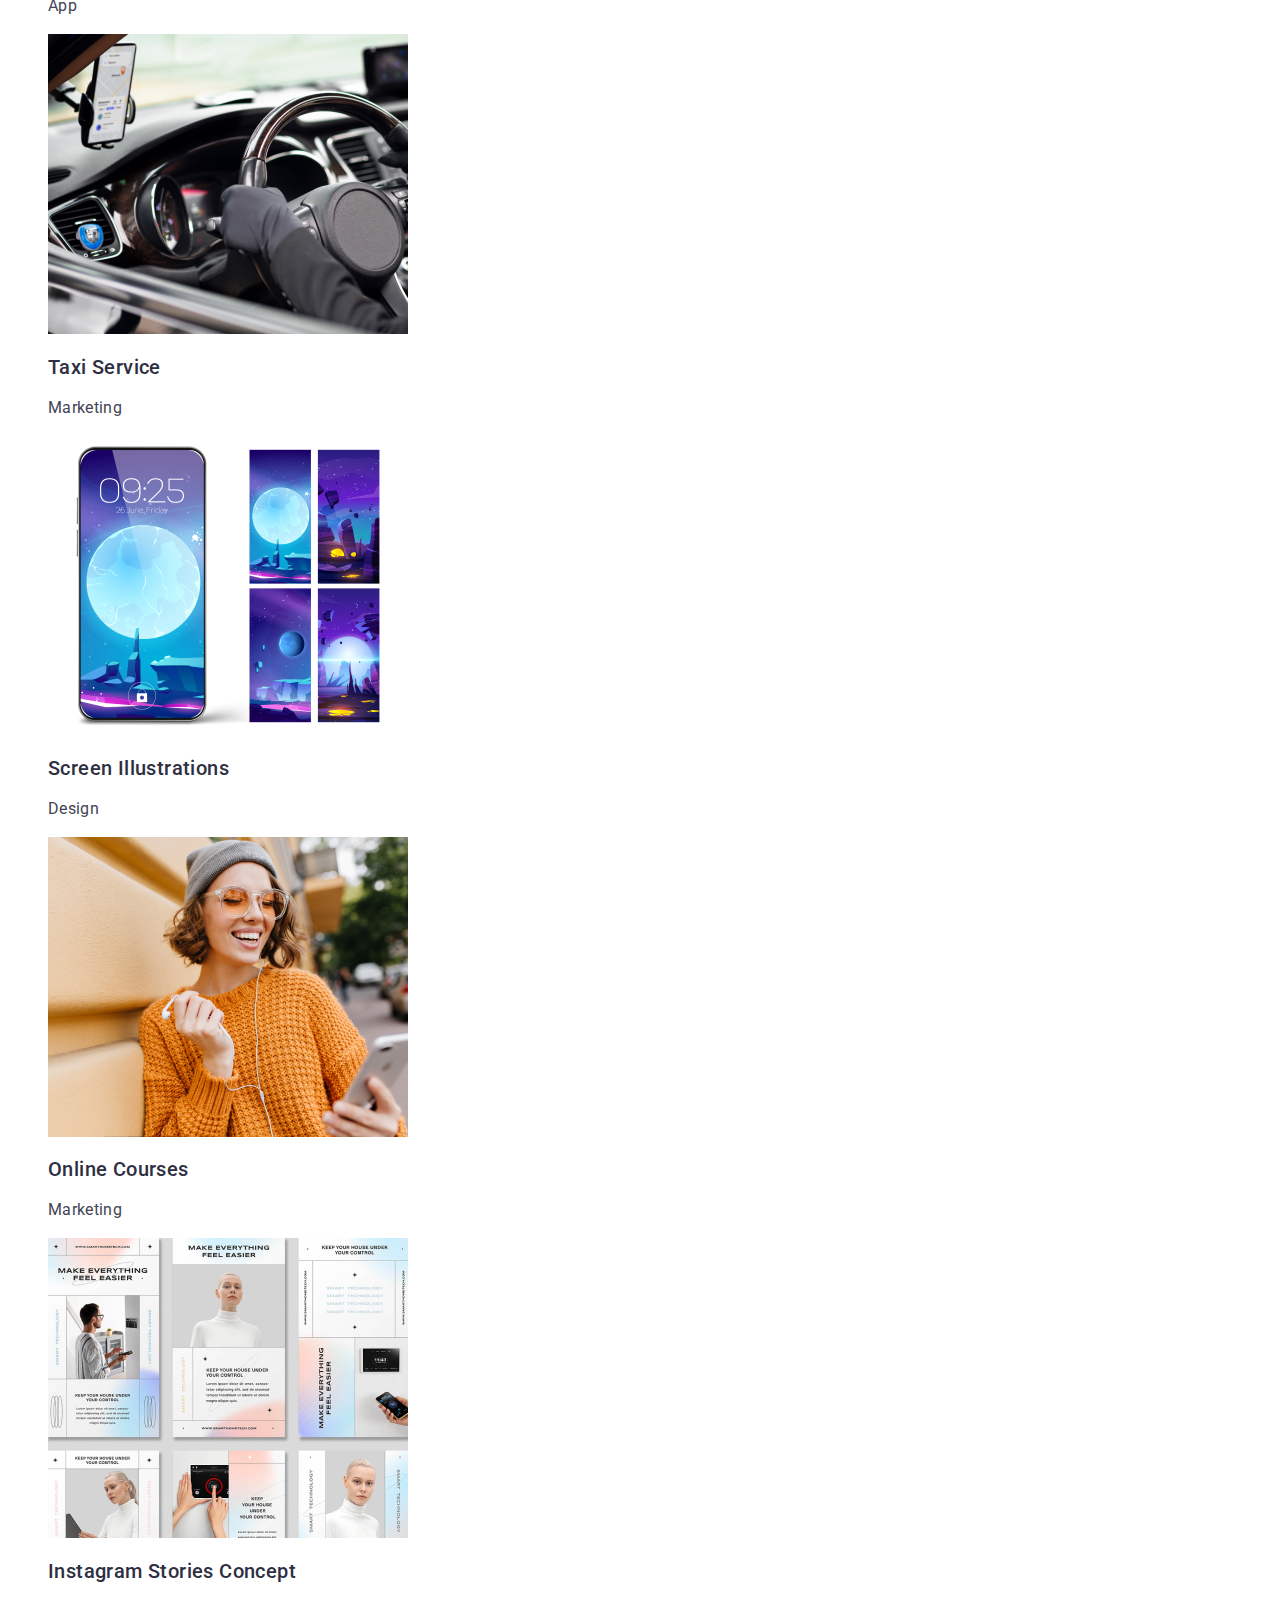
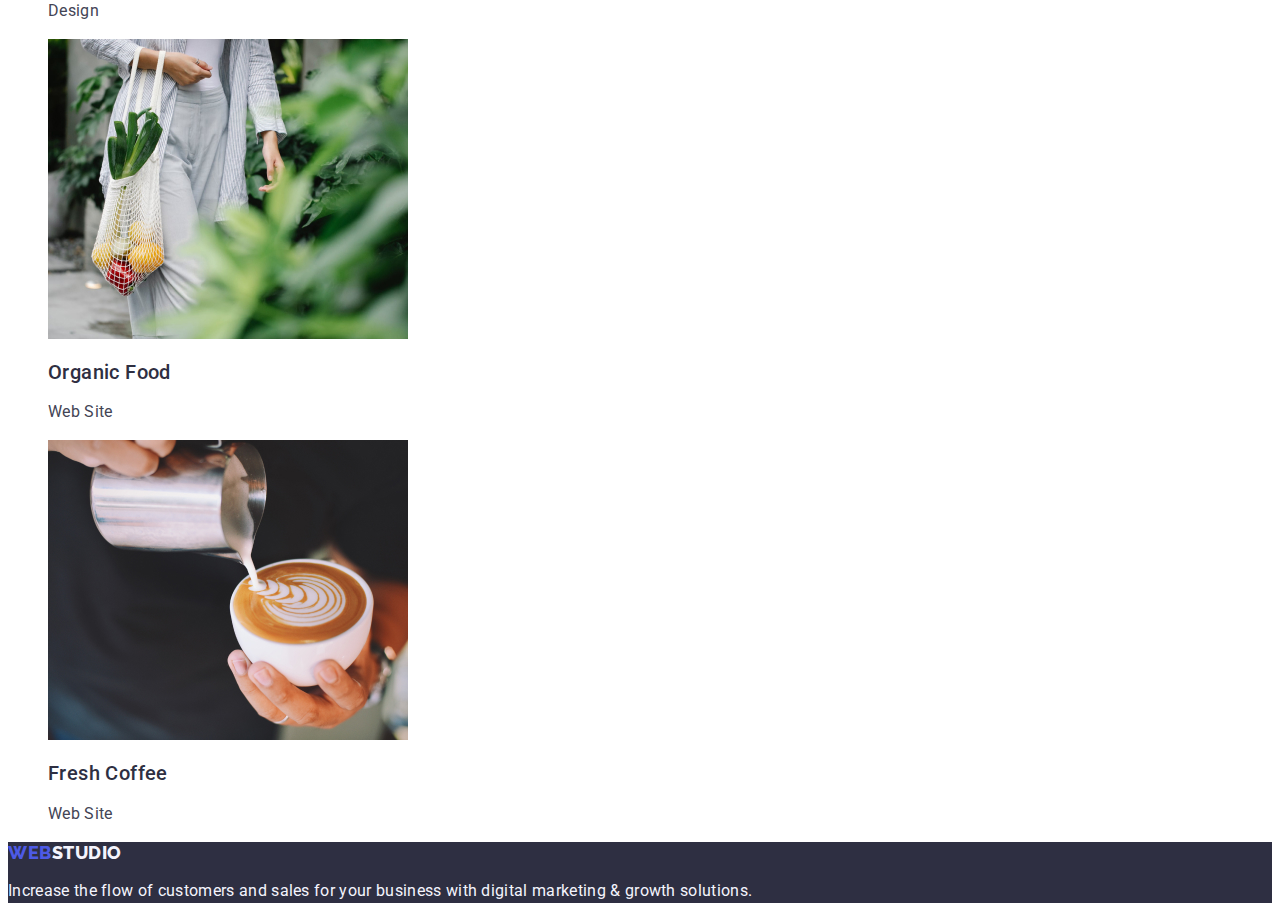
==== commit 810f955e: "csstest11" ====
--- a/portfolio.html
+++ b/portfolio.html
@@ -35,12 +35,12 @@
       <address class="address">
         <ul class="address list">
           <li class="address-list-item">
-            <a class="address link" href="mailto:info@devstudio.com"
+            <a class="address-link link" href="mailto:info@devstudio.com"
               >info@devstudio.com</a
             >
           </li>
           <li class="address-list-item">
-            <a class="address link" href="tel:+110001111111"
+            <a class="address-link link" href="tel:+110001111111"
               >+11 (000) 111-11-11</a
             >
           </li>
--- a/css/styles.css
+++ b/css/styles.css
@@ -82,11 +82,9 @@
 
 .address-list-item {}
 
-.address{
-    
-}
-
-.link {}
+.address-link{
+    color:#434455;
+}
 
 /* section one*/
 
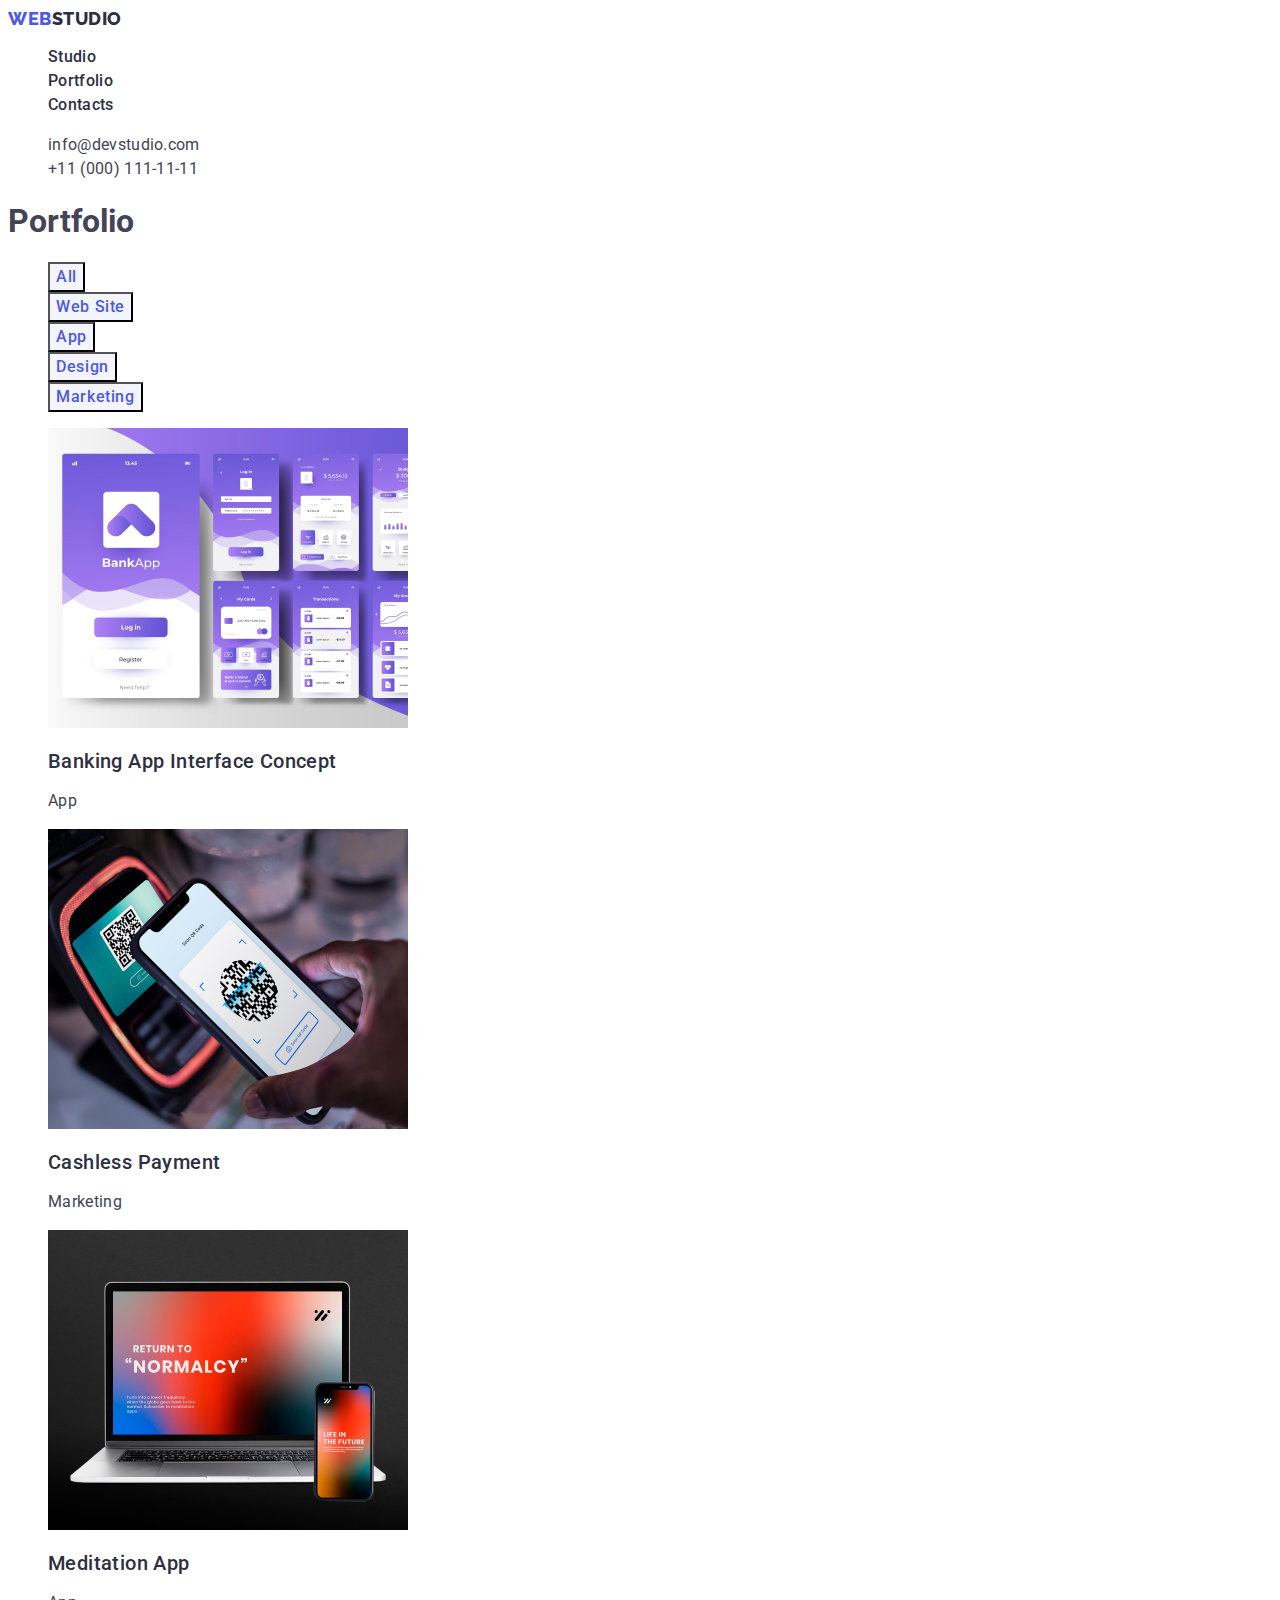
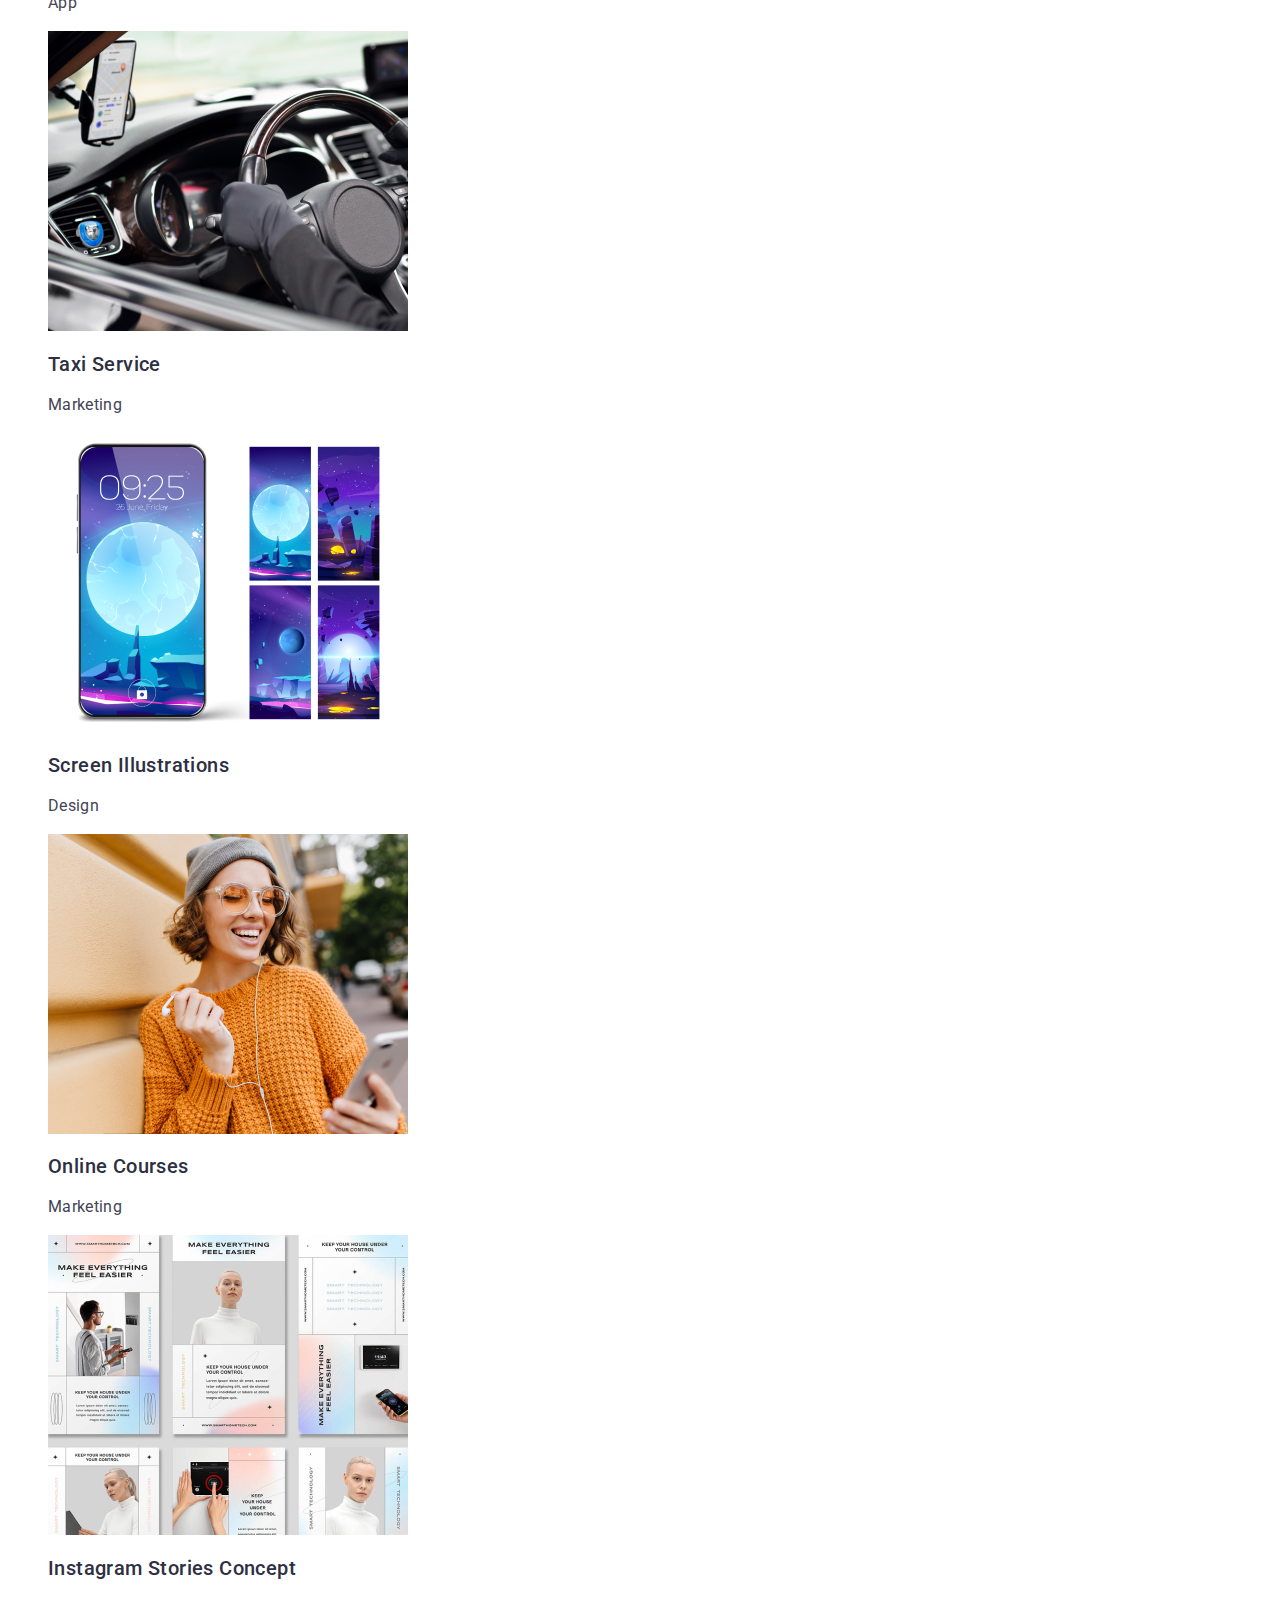
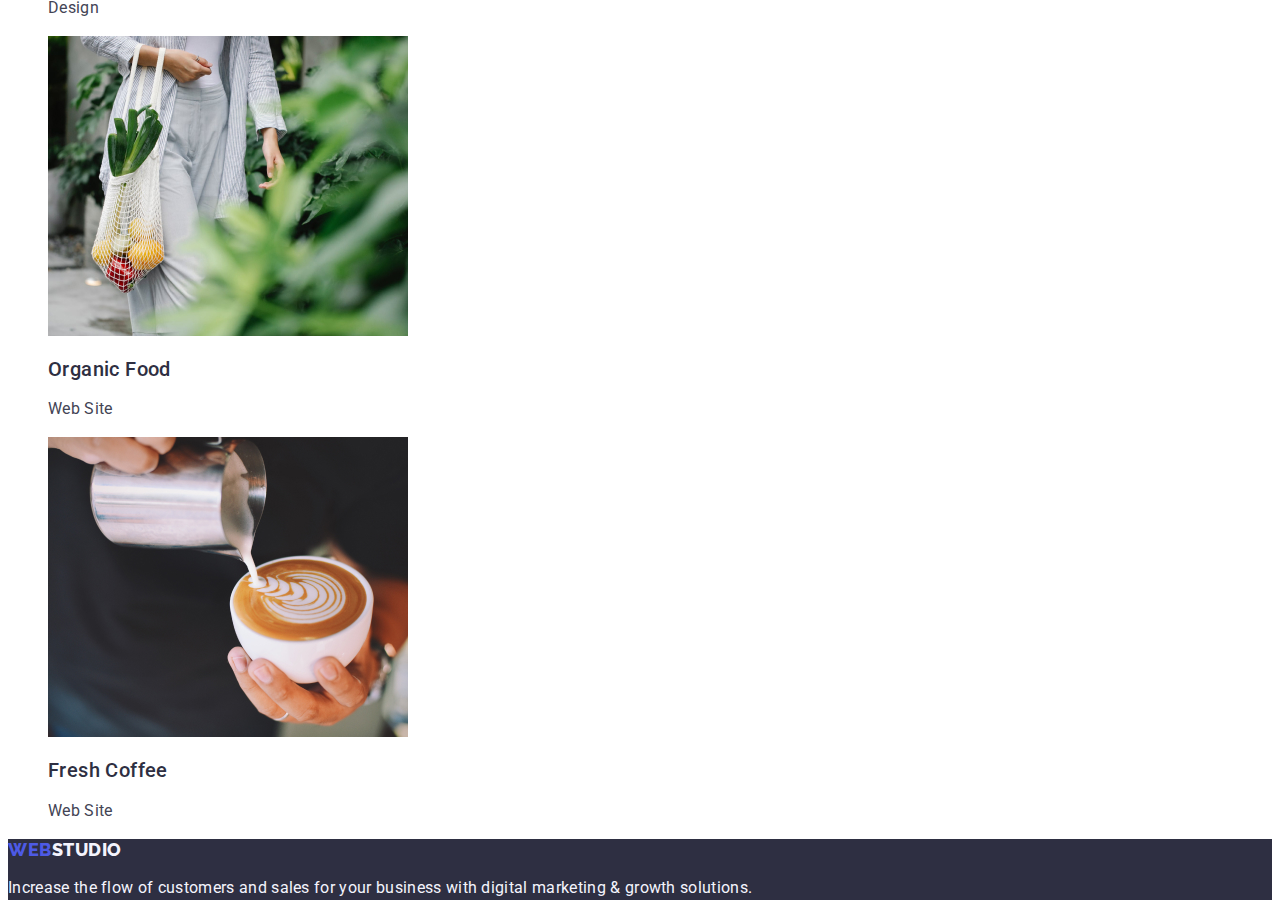
==== commit 3c27ab1f: "cssfinal" ====
--- a/portfolio.html
+++ b/portfolio.html
@@ -4,7 +4,6 @@
     <meta charset="UTF-8" />
     <meta http-equiv="X-UA-Compatible" content="IE=edge" />
     <meta name="viewport" content="width=device-width, initial-scale=1.0" />
-    <link rel="stylesheet" href="./css/styles.css" />
     <link rel="preconnect" href="https://fonts.googleapis.com" />
     <link rel="preconnect" href="https://fonts.gstatic.com" crossorigin />
     <link
@@ -12,6 +11,7 @@
       rel="stylesheet"
     />
     <title>Web Studio</title>
+    <link rel="stylesheet" href="./css/styles.css" />
   </head>
   <body>
     <header class="header">
@@ -21,13 +21,13 @@
         >
         <ul class="header list">
           <li class="header-list-item">
-            <a class="header link" href="./index.html">Studio</a>
+            <a class="header-link link" href="./index.html">Studio</a>
           </li>
           <li class="header-list-item">
-            <a class="header link" href="./portfolio.html">Portfolio</a>
+            <a class="header-link link" href="./portfolio.html">Portfolio</a>
           </li>
           <li class="header-list-item">
-            <a class="header link" href="">Contacts</a>
+            <a class="header-link link" href="">Contacts</a>
           </li>
         </ul>
       </nav>
@@ -35,12 +35,12 @@
       <address class="address">
         <ul class="address list">
           <li class="address-list-item">
-            <a class="address-link link" href="mailto:info@devstudio.com"
+            <a class="address link" href="mailto:info@devstudio.com"
               >info@devstudio.com</a
             >
           </li>
           <li class="address-list-item">
-            <a class="address-link link" href="tel:+110001111111"
+            <a class="address link" href="tel:+110001111111"
               >+11 (000) 111-11-11</a
             >
           </li>
@@ -51,7 +51,7 @@
     <main>
       <!-- section five -->
       <section class="section five">
-        <h1>....</h1>
+        <h1>Portfolio</h1>
         <ul class="filters list">
           <li><button class="filter-btn" type="button">All</button></li>
           <li><button class="filter-btn" type="button">Web Site</button></li>
--- a/css/styles.css
+++ b/css/styles.css
@@ -1,43 +1,34 @@
 :root {
     --primari-font: "Roboto",
         sans-serif;
+    --navyblue-cl: #2e2f42;
+    --slate-cl: #434455;
+    --white-cl: #FFFFFF;
+    --iris-cl: #4d5ae5;
+    --hover-focus-cl: #404bbf;
+    --cloud-cl: #F4F4FD;
 }
 
 body{
-    font-family: "Roboto",
-        sans-serif;
-    font-weight: 400;
-    color: #434455;
-    background: #FFFFFF;
-    letter-spacing: 0.02em;
+    font-family: "Roboto", sans-serif;
+    color: var(--slate-cl);
+    background: var(--white-cl);
 }
 
 
 /* header*/
-
-.header {}
 
 /* reset*/
 ul,ol {
     list-style: none;
 }
- 
-a {
-    text-decoration: none;
-    
-}
-
+  
 button{
     cursor: pointer;
 }
 
-.nav {
-        font-weight: 500;
-        font-size: 16px;
-        line-height: 1.5; 
-        }
+.nav {}
 .link {
-    color: #2e2f42;
     text-decoration: none;
 }
 
@@ -46,52 +37,53 @@
         font-weight: 800;
         font-size: 18px;
         line-height: 1.17;
-        color: #4d5ae5;
+        color: var(--iris-cl);
         letter-spacing: 0.03em;
         text-transform: uppercase;
         }
 
 .logo-span {
-    color: #2e2f42;
-}
-
-.header .link{
-    
-}
-
-
+    color: var(--navyblue-cl);
+}
+
+.header-link {
+    font-weight: 500;
+    font-size: 16px;
+    line-height: 1.5;
+    letter-spacing: 0.02em;
+    color: var(--navyblue-cl);
+}
+
+.header-link:hover,
+.header-link:focus {
+color: var(--hover-focus-cl)
+}
 
 .header-list-item {}
 
-
-
-.link:hover,
-.link:focus{
-    color: #404bbf;
-}
 
 address {
     font-style: normal;
-    line-height: 1.5;
-    color: #434455;
-}
-
-address {
-
+}
+.address.link {
+    line-height: 1.5;
+    letter-spacing: 0.02em;
+    color: var(--slate-cl);
+}
+
+.address.link:hover,
+.address.link:focus {
+    color: var(--hover-focus-cl);
 }
 
 .address-list-item {}
 
-.address-link{
-    color:#434455;
-}
-
 /* section one*/
 
 .section {}
 
 .one {
-    background: #2E2F42;
+    background: var(--navyblue-cl);
 }
 
 .one-title {
@@ -100,7 +92,7 @@
         font-size: 56px;
         line-height: 1.07;
         letter-spacing: 0.02em;
-        color: #FFFFFF;
+        color: var(--white-cl);
 }
 
 .one-btn {
@@ -109,14 +101,13 @@
         font-size: 16px;
         line-height: 1.5;
         letter-spacing: 0.04em;
-        background: #4D5AE5;
-        color: #FFFFFF;
+        background: var(--iris-cl);
+        color: var(--white-cl);
 }
 
 .one-btn:hover,
 .one-btn:focus{
-    color: #404bbf;
-    background-color: #404BBF;
+    background-color: var(--hover-focus-cl);
 }
 /* section two*/
 
@@ -134,13 +125,14 @@
         font-size: 20px;
         line-height: 1.2;
         letter-spacing: 0.02em;
-        color: #2e2f42;
+        color: var(--navyblue-cl);
 }
 
 .two-text {
         font-size: 16px;
         line-height: 1.5;
-        color: #434455;
+        letter-spacing: 0.02em;
+        color: var(--slate-cl);
 }
 
 /* section three*/
@@ -155,7 +147,7 @@
         line-height: 1.11;
         text-align: center;
         text-transform: capitalize;
-        color: #2e2f42;
+        color: var(--navyblue-cl);
 
 }
 
@@ -170,7 +162,7 @@
 }
 
 .four {
-    background: #F4F4FD;
+    background: var(--cloud-cl);
 }
 
 .four-title {
@@ -180,77 +172,79 @@
         line-height: 1.11;
         text-transform: capitalize;
         letter-spacing: 0.02em;
-        color: #2e2f42;
+        color: var(--navyblue-cl);
 }
 
 .four-list {}
 
 .four-list-item {
-    background-color: #FFFFFF;
+    background-color: var(--white-cl);
 }
 
 .four-name {
+    font-weight: 500;
+    font-size: 20px;
+    line-height: 1.2;
+    letter-spacing: 0.02em;
+    color: var(--navyblue-cl);
+}
+
+.four-text {
+    line-height: 1.5;
+    letter-spacing: 0.02em;
+    color:var(--slate-cl);
+}
+/*section5*/
+
+.section {}
+
+.five {}
+
+.filters {}
+
+.filter-btn {
+    font-family: "Roboto", sans-serif;
+    font-weight: 500;
+    font-size: 16px;
+    line-height: 1.5;
+    letter-spacing: 0.04em;
+    color: var(--iris-cl);
+    background: var(--cloud-cl);
+}
+
+.filter-btn:hover,
+.filter-btn:focus {
+    color:var(--white-cl);
+    background-color: var(--hover-focus-cl);
+}
+.five-title{
     font-weight: 500;
         font-size: 20px;
         line-height: 1.2;
         letter-spacing: 0.02em;
-        color: #2e2f42;
-}
-
-.four-text {
-    line-height: 1.5;
-        color: #434455;
-}
-/*section5*/
-
-.section {}
-
-.five {}
-
-.filters {}
-
-.filter-btn {
-    font-weight: 500;
+        color: var(--navyblue-cl);
+}
+.five-text {
     font-size: 16px;
     line-height: 1.5;
-    letter-spacing: 0.04em;
-    color: #4D5AE5;
-    background: #F4F4FD;
-}
-
-.filter-btn:hover,
-.filter-btn:focus {
-    color:#FFFFFF;
-    background-color: #404BBF;
-}
-.five-title{
-    font-weight: 500;
-        font-size: 20px;
-        line-height: 1.2;
-        letter-spacing: 0.02em;
-        color: #2E2F42;
-}
-.five-text {
-    font-weight: 400;
-    font-size: 16px;
-    line-height: 1.5;
-    letter-spacing: 0.02em;
-    color: #434455;
+    letter-spacing: 0.02em;
+    color: var(--slate-cl);
 }
 /* footer*/
 
 .footer {
-    background: #2E2F42;
+    background: var(--navyblue-cl);
 }
 
 .footer-span{
-    color: #F4F4FD;
+    color: var(--cloud-cl);
 }
 
 
 .footer-text {
-    line-height: 1.5; 
-        color: #F4F4FD;
+    line-height: 1.5;
+    letter-spacing: 0.02em;
+    color: var(--cloud-cl);
 }
 
 .list {
